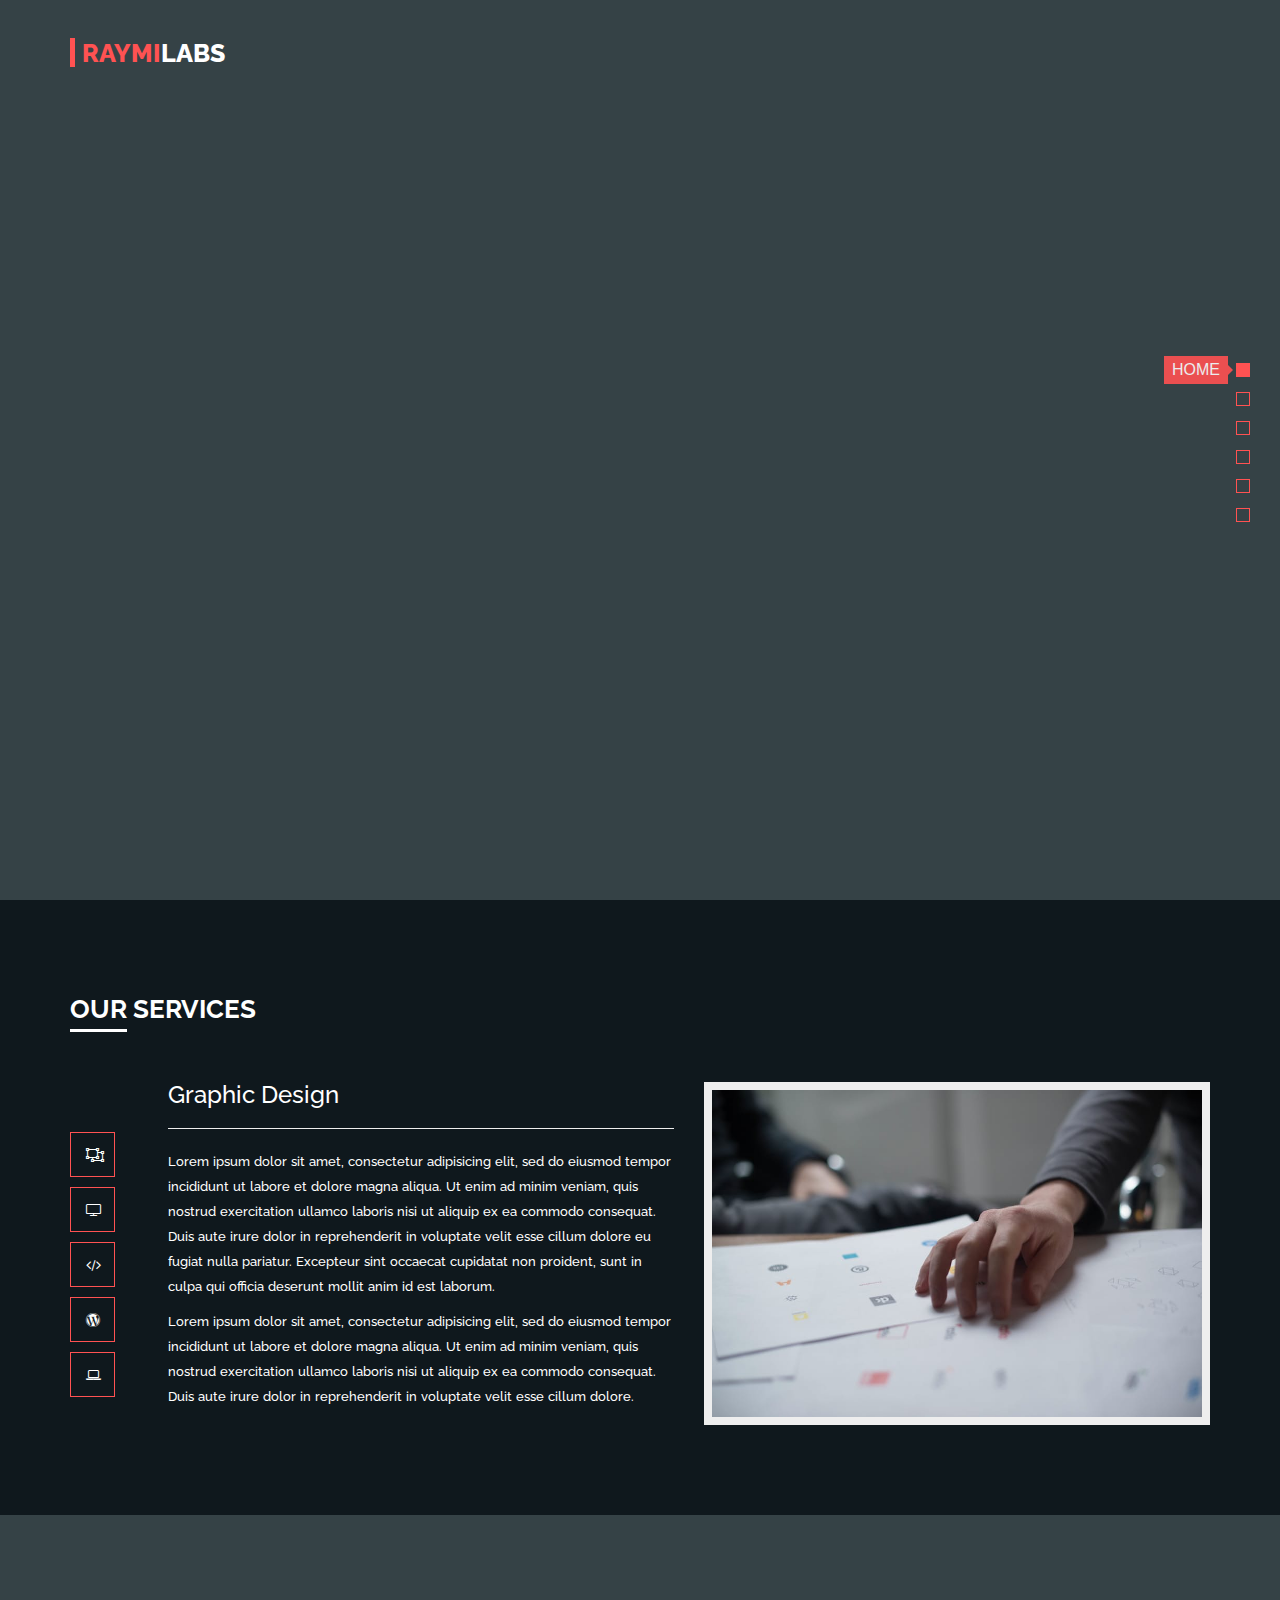
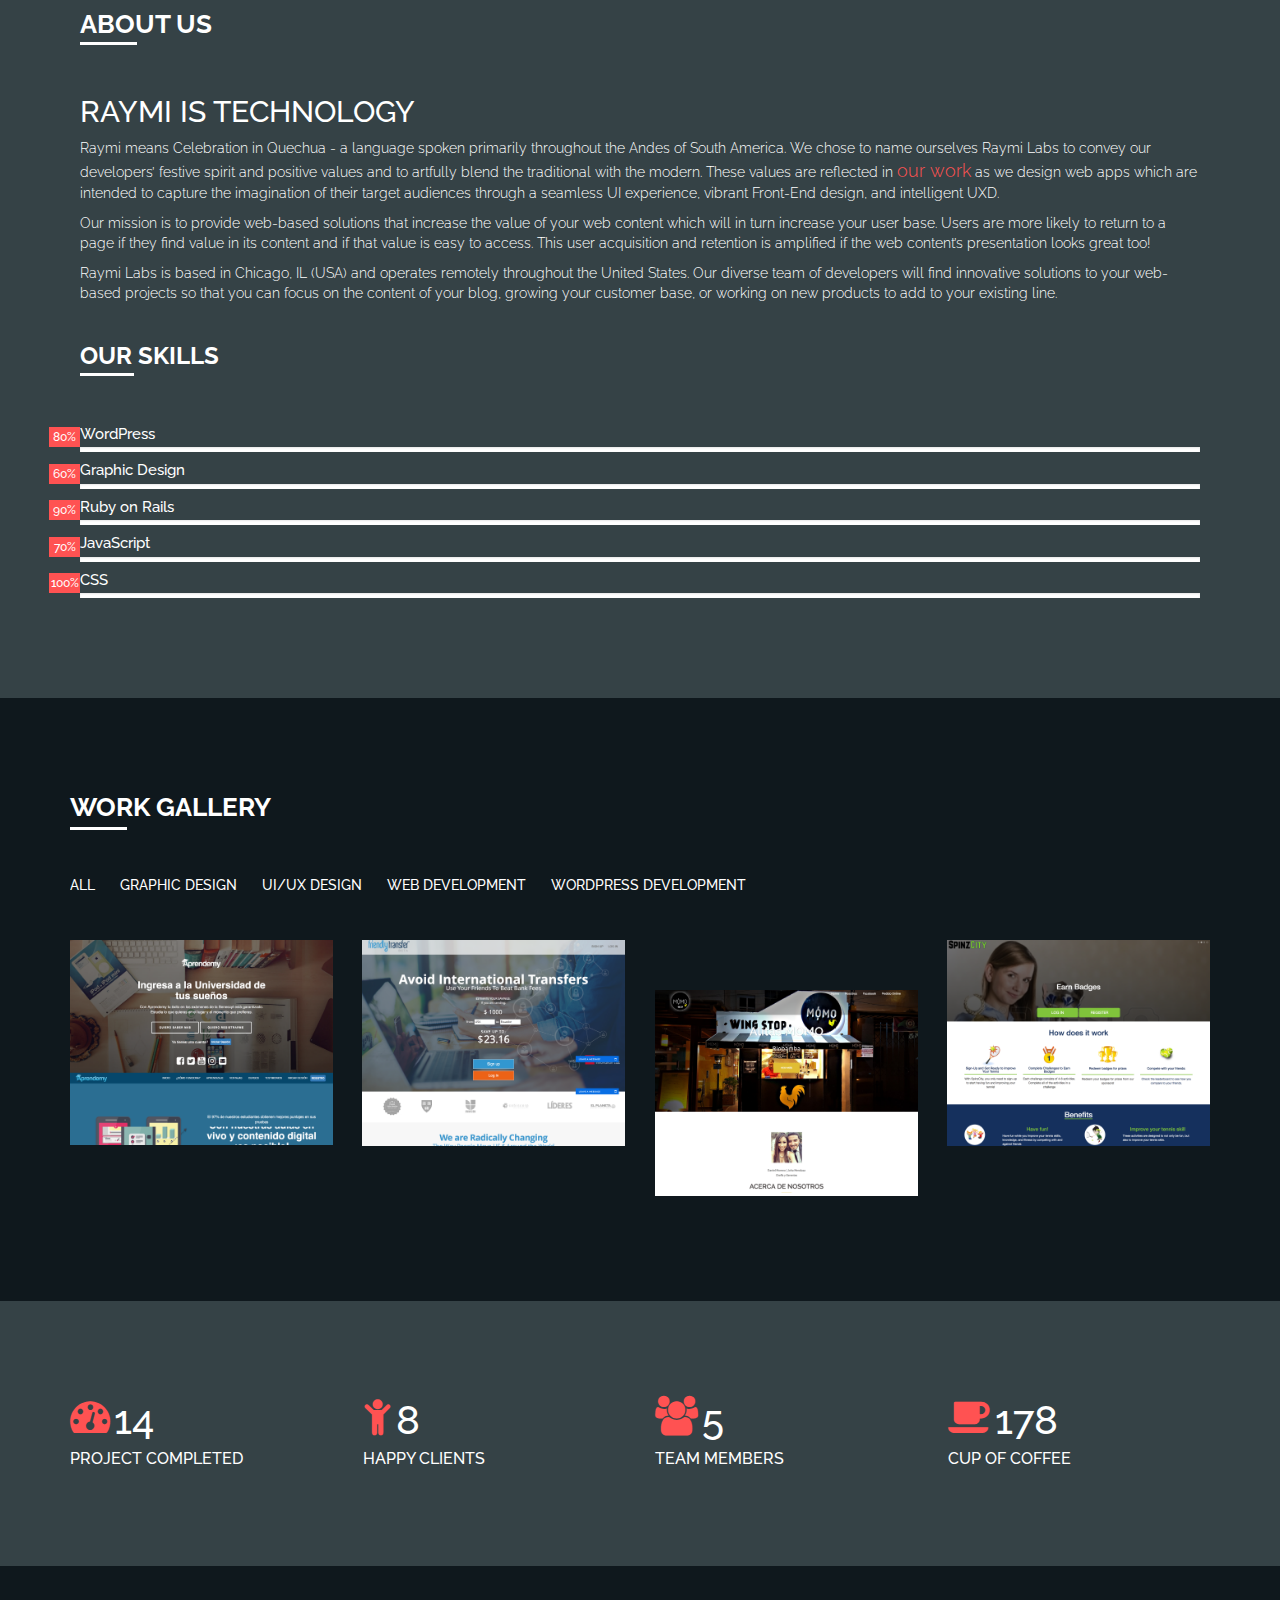
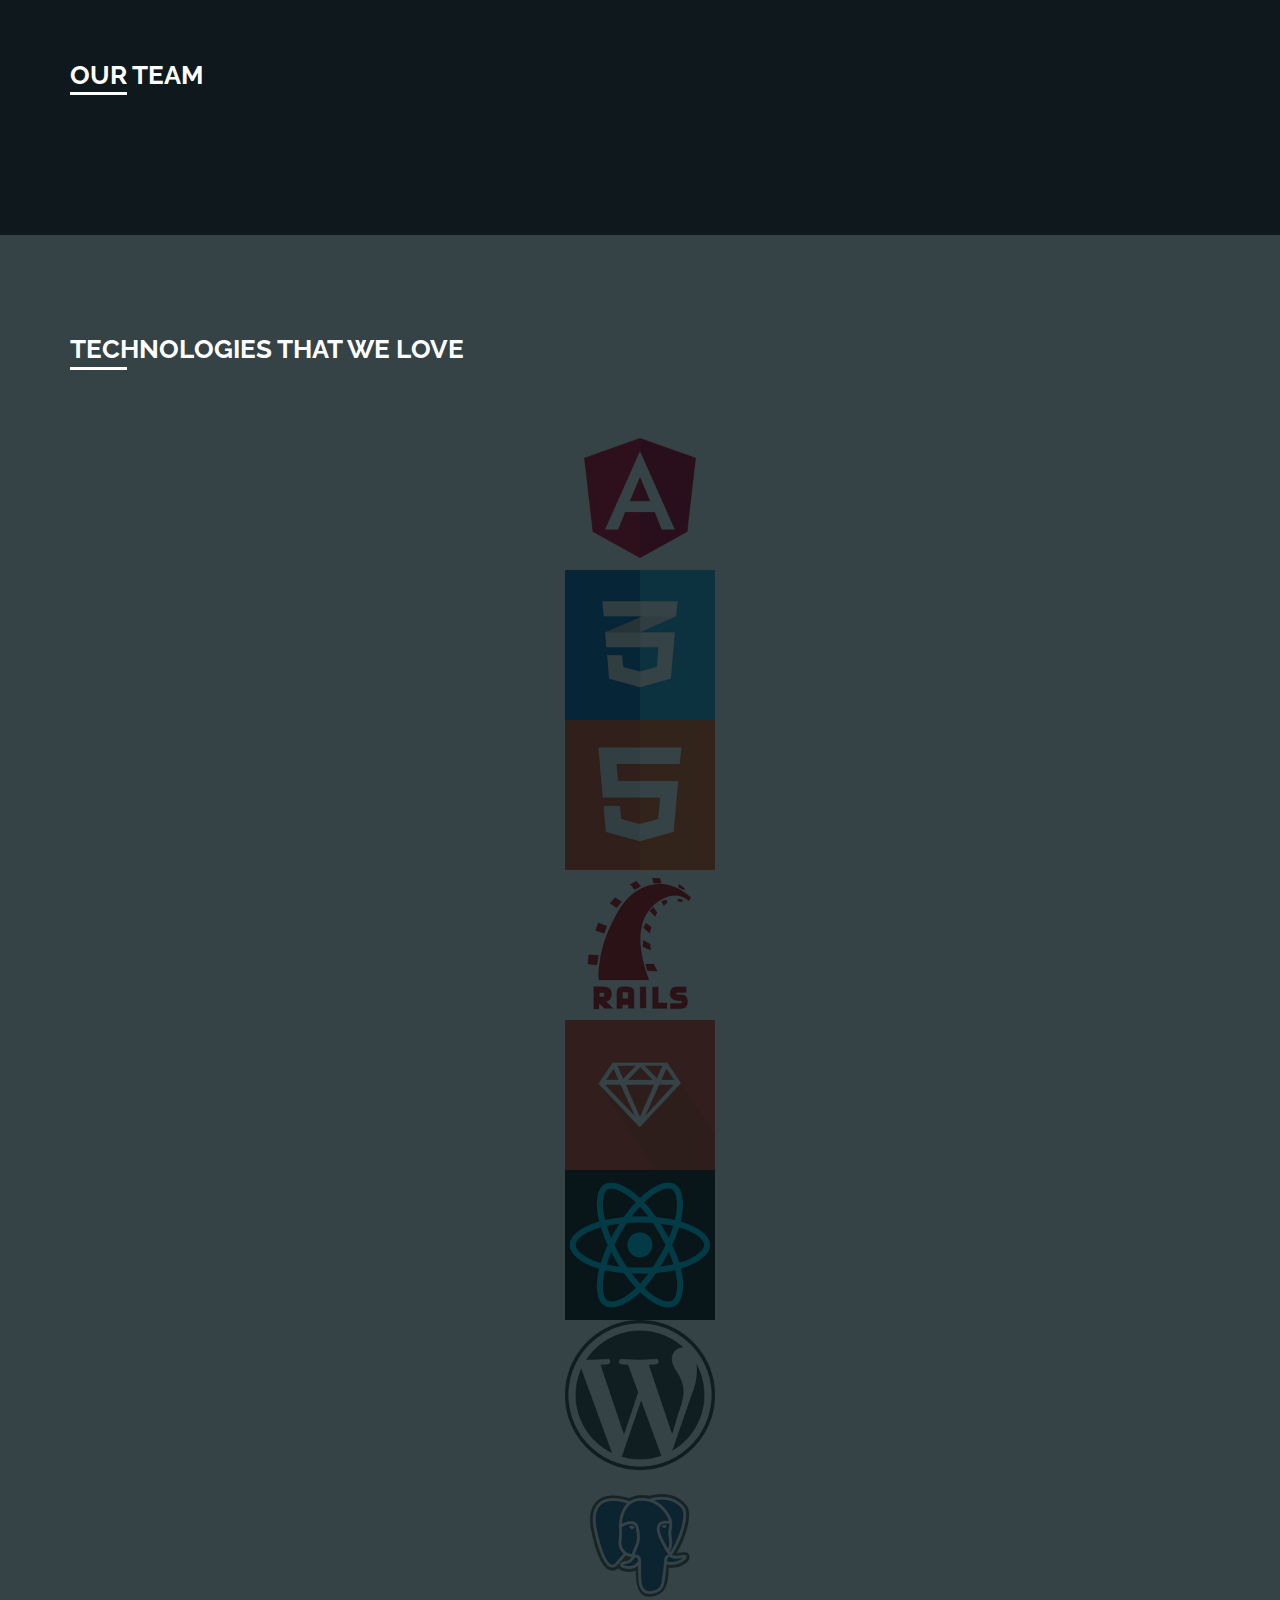
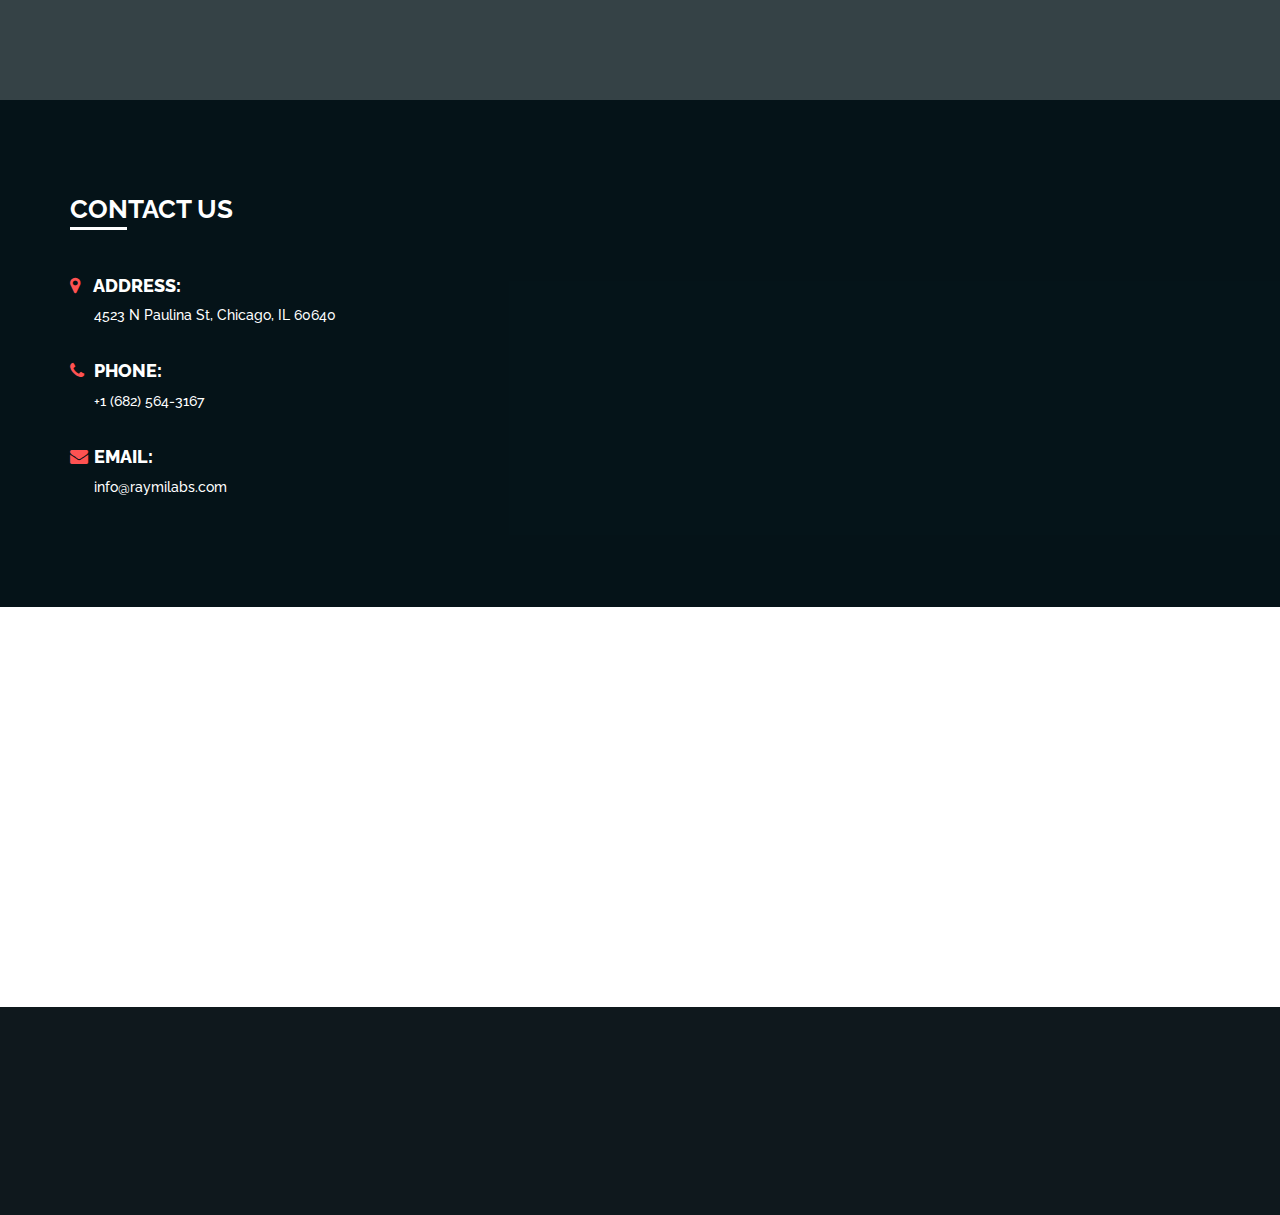
==== index.html @ 89f1c2ac "FC" ====
<!DOCTYPE html>
<!--[if lt IE 7 ]> <html class="ie ie6"> <![endif]-->
<!--[if IE 7 ]>    <html class="ie ie7"> <![endif]-->
<!--[if IE 8 ]>    <html class="ie ie8"> <![endif]-->
<!--[if IE 9 ]>    <html class="ie ie9"> <![endif]-->
<!--[if !(IE)]><!--><html lang=""><!--<![endif]-->
<head>
    <meta charset="utf-8">
    <meta http-equiv="X-UA-Compatible" content="IE=edge">
    <meta name="viewport" content="width=device-width, initial-scale=1">
    
    <meta name="description" content="">
    <meta name="author" content="">

    <title>RaymiLabs | An agile software development company focused on innovative projects</title>

    <!-- ====Favicons==== -->
    <link rel="shortcut icon" href="img/favicon.png" type="image/x-icon">
    <link rel="icon" href="img/favicon.png" type="image/x-icon">
    
    
    <!-- ====Google Font CSS==== -->
    <link href='https://fonts.googleapis.com/css?family=Raleway:700,300,500,800' rel='stylesheet' type='text/css'>

    <!-- ====Font Awesome CSS==== -->
    <link href="css/font-awesome.min.css" rel="stylesheet">
    
    <!-- ====Bootstrap Core CSS==== -->
    <link href="css/bootstrap.min.css" rel="stylesheet">
    
    <!-- ====PrettyPhoto Core CSS==== -->
    <link href="css/prettyphoto.css" rel="stylesheet">
    
    <!-- ====Animate CSS==== -->
    <link href="css/animate.css" rel="stylesheet">
    
    <!-- ====Carousel CSS==== -->
    <link href="plugins/owl-carousel/owl.carousel.css" rel="stylesheet">
    
    <!-- ====ComeLooks Core CSS==== -->
    <link href="css/style.css" rel="stylesheet">

    <!-- HTML5 Shim and Respond.js IE8 support of HTML5 elements and media queries -->
    <!--[if lt IE 9]>
        <script src="https://oss.maxcdn.com/libs/html5shiv/3.7.0/html5shiv.js"></script>
        <script src="https://oss.maxcdn.com/libs/respond.js/1.4.2/respond.min.js"></script>
    <![endif]-->
</head>
<body data-spy="scroll" data-target="#navigation" data-offset="100">

    <div class="preloader-holder">
        <div class="preloader loading">
            <span class="slice"></span>
            <span class="slice"></span>
            <span class="slice"></span>
            <span class="slice"></span>
            <span class="slice"></span>
            <span class="slice"></span>
        </div>
    </div>
    
    <div class="wrapper">
        <!-- Navigation Area Start -->
        <div id="navigation" class="hidden-xs hidden-sm">
            <ul class="nav">
                <li data-toggle="tooltip" data-placement="left" title="home"><a href="#home"></a></li>
                <li data-toggle="tooltip" data-placement="left" title="services"><a href="#services"></a></li>
                <li data-toggle="tooltip" data-placement="left" title="about"><a href="#about"></a></li>
                <li data-toggle="tooltip" data-placement="left" title="gallery"><a href="#gallery"></a></li>
                <li data-toggle="tooltip" data-placement="left" title="team"><a href="#team"></a></li>
                <li data-toggle="tooltip" data-placement="left" title="contact"><a href="#contact"></a></li>
            </ul>
        </div>
        <!-- Navigation Area End -->
        <!-- Off-Canvas Menu Area Start -->
        <div id="off-canvas-menu">
            <div class="close-btn">
                <button><i class="fa fa-close"></i></button>
            </div>
            <div class="off-canvas-menu-logo">
                <a href="index.html">
                    <img src="img/logo.png" alt="" class="img-responsive" />
                </a>
            </div>

            <!-- Esta es la Barra de navegacion de el lado izquierdo -->
            <ul class="nav nav-pills nav-stacked">
                <li><a href="#" class="dropdown-toggle" data-toggle="dropdown">Home<i class="fa fa-plus"></i></a>
                    <ul class="dropdown-menu">
                        <li><a href="../default-version/index.html">Home Version 1</a></li>
                        <li><a href="../parallax-version/index.html">Home Parallax</a></li>
                        <li><a href="../dark-version/index.html">Home Dark</a></li>
                        <li><a href="../default-color-version-2/index.html">Home Color 2</a></li>
                    </ul>
                </li>
                <li><a href="#" class="dropdown-toggle" data-toggle="dropdown">Pages <i class="fa fa-plus"></i></a>
                    <ul class="dropdown-menu">
                        <li><a href="about.html">About Page</a></li>
                        <li><a href="services.html">Services Page</a></li>
                        <li><a href="gallery.html">Gallery Page</a></li>
                        <li><a href="team.html">Team Page</a></li>
                        <li><a href="pricing.html">Pricing Page</a></li>
                    </ul>
                </li>
                <li><a href="#" class="dropdown-toggle" data-toggle="dropdown">Blog <i class="fa fa-plus"></i></a>
                    <ul class="dropdown-menu">
                        <li><a href="blog.html">Blog Page</a></li>
                        <li><a href="blog_details_left.html">Blog Details Left</a></li>
                        <li><a href="blog_details.html">Blog Details Right</a></li>
                    </ul>
                </li>
                <li><a href="#" class="dropdown-toggle" data-toggle="dropdown">Special Pages <i class="fa fa-plus"></i></a>
                    <ul class="dropdown-menu">
                        <li><a href="coming_soon.html">Coming Soon Page</a></li>
                        <li><a href="404.html">404 Page</a></li>
                    </ul>
                </li>
                <li><a href="contact.html">Contact Page</a></li>
            </ul>

            <!-- Social Links Start -->
            <div class="off-canvas-social-links text-center">
                <ul>
                    <li><a href="#"><i class="fa fa-facebook"></i></a></li>
                    <li><a href="#"><i class="fa fa-twitter"></i></a></li>
                    <li><a href="#"><i class="fa fa-linkedin"></i></a></li>
                    <li><a href="#"><i class="fa fa-behance"></i></a></li>
                    <li><a href="#"><i class="fa fa-google-plus"></i></a></li>
                </ul>
            </div>
            <!-- Social Links End -->
        </div>
        <!-- Off-Canvas Menu Area End -->
        <!-- Back To Top Button Start -->
        <div class="back-to-top hidden-xs hidden-sm">
            <a href="#home"><i class="fa fa-angle-up"></i></a>
        </div>
        <!-- Back To Top Button End -->
        <!-- Main Content Area Start -->
        <div id="content">
            <!-- Home Area Start -->
            <div id="home" data-parallax="scroll" data-image-src="img/home1.jpg">
                <div class="overlay"></div>
                <div class="logo-holder">
                    <div class="container">
                        <div class="row">
                            <div class="col-md-12">
                                <!-- Menu Button Start -->
                               <!--  <div class="menu-toggle-btn">
                                    <button data-toggle="tooltip" data-placement="bottom" title="menu"><i class="fa fa-bars"></i></button>
                                </div> -->
                                <!-- Menu Button End -->
                                <!-- Logo Start -->
                                <div class="text-left logo">
                                    <a href="index.html">
                                        <h1><span>Raymi</span>Labs</h1>
                                    </a>
                                </div>
                                <!-- Logo End -->
                            </div>
                        </div>
                    </div>
                </div>
                <div class="home-slider owl-carousel">
                    <div class="item">
                        <div class="container">
                            <div class="row">
                                <!-- Home Content Start -->
                                <div class="col-md-6 home-content">
                                    <div class="va">
                                        <h3 class="animate-down">We Are</h3>
                                        <h2 class="animate-down">RaymiLabs</h2>
                                        <p class="animate-up">An agile software development company focused on innovative projects</p>
                                        <a href="#services" class="btn btn-primary btn-lg buy-now-btn animate-up">Learn More</a>
                                    </div>
                                </div>
                                
                            </div>
                        </div>
                    </div>
                </div>
            </div>
            <!-- Home Area End -->


            <!-- Services Area Start -->
            <div id="services">
                <div class="container">
                    <div class="row">
                        <div class="col-md-12">
                            <!-- Services Title Start -->
                            <h2 class="services-title">Our Services</h2>
                            <!-- Services Title End -->
                        </div>
                    </div>
                    <div class="row">
                        <div class="col-md-1">
                            <ul role="tablist" class="services-nav">
                                <li data-toggle="tooltip" data-placement="right" title="Graphic Design" role="presentation" class="active"><a href="#graphicDesign" aria-controls="graphicDesign" role="tab" data-toggle="tab"><i class="fa fa-object-ungroup"></i></a></li>
                                <li data-toggle="tooltip" data-placement="right" title="Web Design" role="presentation"><a href="#webDesign" aria-controls="webDesign" role="tab" data-toggle="tab"><i class="fa fa-television"></i></a></li>
                                <li data-toggle="tooltip" data-placement="right" title="Web Development" role="presentation"><a href="#webDevelopment" aria-controls="webDevelopment" role="tab" data-toggle="tab"><i class="fa fa-code"></i></a></li>
                                <li data-toggle="tooltip" data-placement="right" title="WordPress Development" role="presentation"><a href="#wpDev" aria-controls="wpDev" role="tab" data-toggle="tab"><i class="fa fa-wordpress"></i></a></li>
                                <li data-toggle="tooltip" data-placement="right" title="Mobile Development" role="presentation"><a href="#appsDev" aria-controls="appsDev" role="tab" data-toggle="tab"><i class="fa fa-laptop"></i></a></li>
                            </ul>
                        </div>
                        <div class="col-md-11">
                            <div class="tab-content services-tab-content">
                                <div role="tabpanel" class="tab-pane active fade in" id="graphicDesign">
                                    <div class="row">
                                        <div class="col-md-6 service-description">
                                            <h3>Graphic Design</h3>
                                            <hr />
                                            <p>Lorem ipsum dolor sit amet, consectetur adipisicing elit, sed do eiusmod tempor incididunt ut labore et dolore magna aliqua. Ut enim ad minim veniam, quis nostrud exercitation ullamco laboris nisi ut aliquip ex ea commodo consequat. Duis aute irure dolor in reprehenderit in voluptate velit esse cillum dolore eu fugiat nulla pariatur. Excepteur sint occaecat cupidatat non proident, sunt in culpa qui officia deserunt mollit anim id est laborum.</p>
                                            <p>Lorem ipsum dolor sit amet, consectetur adipisicing elit, sed do eiusmod tempor incididunt ut labore et dolore magna aliqua. Ut enim ad minim veniam, quis nostrud exercitation ullamco laboris nisi ut aliquip ex ea commodo consequat. Duis aute irure dolor in reprehenderit in voluptate velit esse cillum dolore.</p>
                                        </div>
                                        <div class="col-md-6 services-image">
                                            <img src="img/index-photos/design.jpg" alt="" class="img-responsive" />
                                        </div>
                                    </div>
                                </div>
                                <div role="tabpanel" class="tab-pane fade in" id="webDesign">
                                    <div class="row">
                                        <div class="col-md-6 service-description">
                                            <h3>Web Design</h3>
                                            <hr />
                                            <p>At Raymi Labs we get to know your online content or product at a deeper level in order to provide a custom web design that is tailored to convey your content or product’s unique history and vision. Our team can bring to life your design ideas or we can create an entire layout and design from scratch.</p>
                                        </div>
                                        <div class="col-md-6 services-image">
                                            <img src="img/index-photos/webdesign.jpg" alt="" class="img-responsive" />
                                        </div>
                                    </div>
                                </div>
                                <div role="tabpanel" class="tab-pane fade in" id="webDevelopment">
                                    <div class="row">
                                        <div class="col-md-6 service-description">
                                            <h3>Web Development</h3>
                                            <hr />
                                            <p>Lorem ipsum dolor sit amet, consectetur adipisicing elit, sed do eiusmod tempor incididunt ut labore et dolore magna aliqua. Ut enim ad minim veniam, quis nostrud exercitation ullamco laboris nisi ut aliquip ex ea commodo consequat. Duis aute irure dolor in reprehenderit in voluptate velit esse cillum dolore eu fugiat nulla pariatur. Excepteur sint occaecat cupidatat non proident, sunt in culpa qui officia deserunt mollit anim id est laborum.</p>
                                            <p>Lorem ipsum dolor sit amet, consectetur adipisicing elit, sed do eiusmod tempor incididunt ut labore et dolore magna aliqua. Ut enim ad minim veniam, quis nostrud exercitation ullamco laboris nisi ut aliquip ex ea commodo consequat. Duis aute irure dolor in reprehenderit in voluptate velit esse cillum dolore.</p>
                                        </div>
                                        <div class="col-md-6 services-image">
                                            <img src="img/index-photos/webdevelopment.jpg" alt="" class="img-responsive" />
                                        </div>
                                    </div>
                                </div>
                                <div role="tabpanel" class="tab-pane fade in" id="wpDev">
                                    <div class="row">
                                        <div class="col-md-6 service-description">
                                            <h3>WordPress Development</h3>
                                            <hr />
                                            <p>Lorem ipsum dolor sit amet, consectetur adipisicing elit, sed do eiusmod tempor incididunt ut labore et dolore magna aliqua. Ut enim ad minim veniam, quis nostrud exercitation ullamco laboris nisi ut aliquip ex ea commodo consequat. Duis aute irure dolor in reprehenderit in voluptate velit esse cillum dolore eu fugiat nulla pariatur. Excepteur sint occaecat cupidatat non proident, sunt in culpa qui officia deserunt mollit anim id est laborum.</p>
                                            <p>Lorem ipsum dolor sit amet, consectetur adipisicing elit, sed do eiusmod tempor incididunt ut labore et dolore magna aliqua. Ut enim ad minim veniam, quis nostrud exercitation ullamco laboris nisi ut aliquip ex ea commodo consequat. Duis aute irure dolor in reprehenderit in voluptate velit esse cillum dolore.</p>

                                        </div>
                                        <div class="col-md-6 services-image">
                                            <img src="img/index-photos/wordpress.jpg" alt="" class="img-responsive" />
                                        </div>
                                    </div>
                                </div>
                                <div role="tabpanel" class="tab-pane fade in" id="appsDev">
                                    <div class="row">
                                        <div class="col-md-6 service-description">
                                            <h3>Mobile Development</h3>
                                            <hr />
                                            <p>Don’t get left behind in the Digital Age! Reach audiences across platforms and devices with a mobile-friendly design for your project. Raymi Labs can also help you develop Mobile Apps!</p>
                                        </div>
                                        <div class="col-md-6 services-image">
                                            <img src="img/index-photos/mobile.jpg" alt="" class="img-responsive" />
                                        </div>
                                    </div>
                                </div>
                            </div>
                        </div>
                    </div>
                </div>
            </div>
            <!-- Services Area End -->

            <!-- About Area Start -->
            <div id="about" data-parallax="scroll" data-image-src="img/index-photos/istechnology.jpg">
                <div class="container-fluid">
                    <div class="row">
                        
                        <!-- About Description Start -->
                        <div class="col-md-12 pull-right about-description">
                            <!-- About Title Start -->
                            <h2 class="about-title">About Us</h2>
                            <!-- About Title End -->
                            <h2>Raymi is Technology</h2>

                            <p>Raymi means Celebration in Quechua - a language spoken primarily throughout the Andes of South America. We chose to name ourselves Raymi Labs to convey our developers’ festive spirit and positive values and to artfully blend the traditional with the modern. These values are reflected in <a href="#gallery">our work</a> as we design web apps which are intended to capture the imagination of their target audiences through a seamless UI experience, vibrant Front-End design, and intelligent UXD.</p>


                            <p>Our mission is to provide web-based solutions that increase the value of your web content which will in turn increase your user base. Users are more likely to return to a page if they find value in its content and if that value is easy to access. This user acquisition and retention is amplified if the web content’s presentation looks great too!</p> 


                            <p>Raymi Labs is based in Chicago, IL (USA) and operates remotely throughout the United States. Our diverse team of developers will find innovative solutions to your web-based projects so that you can focus on the content of your blog, growing your customer base, or working on new products to add to your existing line.</p>   

                            
                            <!-- About Progress Bar Start -->
                            <div class="about-progress-bars">
                                <h2 class="skill-title">our skills</h2>
                                
                                <h3>WordPress</h3>
                                <div class="progress about-progress">
                                    <div class="progress-bar" role="progressbar" aria-valuenow="80" aria-valuemin="0" aria-valuemax="100"><span>80%</span></div>
                                </div>
                                
                                <h3>Graphic Design</h3>
                                <div class="progress about-progress">
                                    <div class="progress-bar" role="progressbar" aria-valuenow="60" aria-valuemin="0" aria-valuemax="100"><span>60%</span></div>
                                </div>

                                <h3>Ruby on Rails</h3>
                                <div class="progress about-progress">
                                    <div class="progress-bar" role="progressbar" aria-valuenow="90" aria-valuemin="0" aria-valuemax="100"><span>90%</span></div>
                                </div>
                                
                                <h3>JavaScript</h3>
                                <div class="progress about-progress">
                                    <div class="progress-bar" role="progressbar" aria-valuenow="70" aria-valuemin="0" aria-valuemax="100"><span>70%</span></div>
                                </div>
                                
                                <h3>CSS</h3>
                                <div class="progress about-progress">
                                    <div class="progress-bar" role="progressbar" aria-valuenow="100" aria-valuemin="0" aria-valuemax="100"><span>100%</span></div>
                                </div>
                            </div>
                            <!-- About Progress Bar End -->
                        </div>
                        <!-- About Description End -->
                    </div>
                </div>
            </div>
            <!-- About Area End -->
            
            <!-- Gallery Area Start -->
            <div id="gallery">
                <div class="container">
                    <div class="row">
                        <div class="col-md-12">
                            <!-- Gallery Title Start -->
                            <h2 class="gallery-title">work gallery</h2>
                            <!-- Gallery Title End -->
                            <!-- Gallery Filter Menu Start -->
                            <div class="gallery-filter-menu">
                                <ul>
                                    <li><a href="#" data-filter="*">all</a></li>
                                    <li><a href="#" data-filter="graphic-design">graphic design</a></li>
                                    <li><a href="#" data-filter="ui-ux-design">ui/ux design</a></li>
                                    <li><a href="#" data-filter="web-development">web development</a></li>
                                    <li><a href="#" data-filter="wordpress">wordpress development</a></li>
                                </ul>
                            </div>
                            <!-- Gallery Filter Menu End -->
                        </div>
                    </div>
                    <div class="row">
                        <div class="col-md-12">
                            <div class="row gallery-items">
                                <!-- Gallery Item Start -->
                                <div class="col-md-3 col-sm-6 gallery-item ui-ux-design  graphic-design web-development">
                                    <img src="img/work/aprendemy.png" alt="" data-at2x="img/work/aprendemy.png" />
                                    <div class="project-metadata">
                                        <h3>Aprendemy</h3>
                                        <a href="http://aprendemy.com" target="_blank"><i class="fa fa-link"></i></a>
                                    </div>
                                </div>
                                <!-- Gallery Item End -->
                                <!-- Gallery Item Start -->
                                <div class="col-md-3 col-sm-6 gallery-item graphic-design web-development">
                                    <img src="img/work/friendlytransfer.png" alt="" data-at2x="img/work/friendlytransfer.png" />
                                    <div class="project-metadata">
                                        <h3>Friendly Transfer</h3>
                                        <a href="http://friendlytransfer.com" target="_blank"><i class="fa fa-link"></i></a>
                                    </div>
                                </div>
                                <!-- Gallery Item End -->
                                <!-- Gallery Item Start -->
                                <div class="col-md-3 col-sm-6 gallery-item graphic-design wordpress">
                                    <img src="img/work/overracer.png" alt="" data-at2x="img/work/overracer.png" />
                                    <div class="project-metadata">
                                        <h3>OverRacer</h3>
                                        <a href="http://overancer.com/" target="_blank"><i class="fa fa-link"></i></a>
                                    </div>
                                </div>
                                <!-- Gallery Item End -->
                                <!-- Gallery Item Start -->
                                <div class="col-md-3 col-sm-6 gallery-item web-development">
                                    <img src="img/work/spinzcity.png" alt="" data-at2x="img/work/spinzcity.png" />
                                    <div class="project-metadata">
                                        <h3>SpinzCity</h3>
                                        <a href="http://www.spinzcity.com" target="_blank"><i class="fa fa-link"></i></a>
                                    </div>
                                </div>
                                <!-- Gallery Item End -->
                                <!-- Gallery Item Start -->
                                <div class="col-md-3 col-sm-6 gallery-item ui-ux-design">
                                    <img src="img/work/wingstop.png" alt="" data-at2x="img/work/wingstop.png" />
                                    <div class="project-metadata">
                                        <h3>Wing Stop</h3>
                                        <a href="http://momowingstop.com" target="_blank"><i class="fa fa-link"></i></a>
                                    </div>
                                </div>
                                <!-- Gallery Item End -->
                            </div>
                           
                        </div>
                    </div>
                </div>
            </div>
            <!-- Gallery Area End -->


            <!-- Counter Area Start -->
            <div id="counter" data-parallax="scroll" data-image-src="img/index-photos/studioß.jpg">
                <div class="container">
                    <div class="row">
                        <div class="col-md-3 col-sm-6">
                            <i class="fa fa-dashboard"></i>
                            <span class="counter-number">14</span>
                            <span class="counter-text">project completed</span>
                        </div>
                        <div class="col-md-3 col-sm-6">
                            <i class="fa fa-child"></i>
                            <span class="counter-number">8</span>
                            <span class="counter-text">happy clients</span>
                        </div>
                        <div class="col-md-3 col-sm-6">
                            <i class="fa fa-users"></i>
                            <span class="counter-number">5</span>
                            <span class="counter-text">team members</span>
                        </div>
                        <div class="col-md-3 col-sm-6">
                            <i class="fa fa-coffee"></i>
                            <span class="counter-number">178</span>
                            <span class="counter-text">cup of coffee</span>
                        </div>
                    </div>
                </div>
            </div>
            <!-- Counter Area End -->


            <!-- Team Area Start -->
            <div id="team">
                <div class="container">
                    <div class="row">
                        <div class="col-md-12">
                            <!-- Team Title Start -->
                            <h2 class="team-title">Our team</h2>
                            <!-- Team Title End -->
                        </div>
                    </div>
                    <div class="row team-members owl-carousel">
                        <!-- Team Member Section Start -->
                        <div class="col-md-12 col-sm-12 col-xs-12 team-member item">
                            <a href="#" class="member-profile">
                                <div class="member-photo">
                                    <img src="img/team/irvin.jpg" alt="" class="img-responsive" />
                                </div>
                                <h2 class="team-member-title">Irvin Loza <span>CEO</span></h2>
                            </a>
                            <div class="team-member-social-links">
                                <ul>
                                    <li><a href="https://www.linkedin.com/in/irvinloza/" target="_blank"><i class="fa fa-linkedin"></i></a></li>
                                </ul>
                            </div>
                        </div>
                        <!-- Team Member Section End -->
                        <!-- Team Member Section Start -->
                          <div class="col-md-12 col-sm-12 col-xs-12 team-member item">
                            <a href="#" class="member-profile">
                                <div class="member-photo">
                                    <img src="img/team/henry.jpg" alt="" class="img-responsive" />
                                </div>
                                <h2 class="team-member-title">Henry Remache<span>CTO</span></h2>
                            </a>
                            <div class="team-member-social-links">
                                <ul>
                                    <li><a href="https://www.linkedin.com/in/henryremache/>" target="_blank"><i class="fa fa-linkedin"></i></a></li>
                                </ul>
                            </div>
                        </div>

                   
                        <!-- Team Member Section End -->
                        <!-- Team Member Section Start -->
                        <div class="col-md-12 col-sm-12 col-xs-12 team-member item">
                            <a href="#" class="member-profile">
                                <div class="member-photo">
                                    <img src="img/team/johnmer.jpg" alt="" class="img-responsive" />
                                </div>
                                <h2 class="team-member-title">Johnmer Bencomo<span>Web Developer</span></h2>
                            </a>
                            <div class="team-member-social-links">
                                <ul>
                                    
                                </ul>
                            </div>
                        </div>
                        <!-- Team Member Section End -->
                        <!-- Team Member Section Start -->
                        <div class="col-md-12 col-sm-12 col-xs-12 team-member item">
                            <a href="#" class="member-profile">
                                <div class="member-photo">
                                    <img src="img/team/juan.jpg" alt="" class="img-responsive" />
                                </div>
                                <h2 class="team-member-title">Juan Cedillo<span>Web Developer</span></h2>
                            </a>
                            <div class="team-member-social-links">
                                <ul>
                              
                                </ul>
                            </div>
                        </div>
                        <!-- Team Member Section End -->
                        <div class="col-md-12 col-sm-12 col-xs-12 team-member item">
                            <a href="#" class="member-profile">
                                <div class="member-photo">
                                    <img src="img/team/daniel.jpg" alt="" class="img-responsive" />
                                </div>
                                <h2 class="team-member-title">Daniel Olmedo<span>Web Developer</span></h2>
                            </a>
                            <div class="team-member-social-links">

                            </div>
                        </div>
                        <!-- Team Member Section End -->
                        
                    </div>
                </div>
            </div>
            <!-- Team Area End -->


            <!-- Brands Area Start -->
            <div id="brands" data-parallax="scroll" data-image-src="img/index-photos/tecnologieslove.jpg">


                <div class="container text-center">
                    <h2 class="team-title text-left">Technologies that we love</h2>
                    <div class="brand-items text-center">
                        <div class="brand-item brand-item-fix"><img src="img/index-photos/angular.png" alt=""></div>
                        <div class="brand-item brand-item-fix"><img src="img/index-photos/css.png" alt=""></div>
                        <div class="brand-item brand-item-fix"><img src="img/index-photos/html.png" alt=""></div>
                        <div class="brand-item brand-item-fix"><img src="img/index-photos/rails.png" alt=""></div>
                        <div class="brand-item brand-item-fix"><img src="img/index-photos/ruby.png" alt=""></div>
                        <div class="brand-item brand-item-fix"><img src="img/index-photos/react.png" alt=""></div>
                        <div class="brand-item brand-item-fix"><img src="img/index-photos/wp.png" alt=""></div>
                        <div class="brand-item brand-item-fix"><img src="img/index-photos/postgress.png" alt=""></div>
                        
                    </div>
                </div>
            </div>
            <!-- Brands Area End -->

            <!-- Contact Area Start -->
            <div id="contact" style="padding: 75px 0 90px; background-color: #0F181D;">
                <div class="container">
                    <div class="row">
                        <div class="col-md-12">
                            <!-- Contact Title Start -->
                            <h2 class="contact-title">contact us</h2>
                            <!-- Contact Title End -->
                        </div>
                    </div>
                    <div class="row">
                        <!-- Contact Address Start -->
                        <div class="col-md-4 contact-address">
                            <div class="row">
                                <div class="col-md-12">
                                    <h2><i class="fa fa-map-marker"></i> address:</h2>
                                    <address>
                                        4523 N Paulina St, Chicago, IL 60640
                                    </address>
                                </div>
                            </div>
                            <div class="row">
                                <div class="col-md-12">
                                    <h2><i class="fa fa-phone"></i> phone:</h2>
                                    <address>
                                        +1 (682) 564-3167<br />
                                    </address>
                                </div>
                            </div>
                            <div class="row">
                                <div class="col-md-12">
                                    <h2><i class="fa fa-envelope"></i> email:</h2>
                                    <address>
                                        info@raymilabs.com
                                    </address>
                                </div>
                            </div>
                        </div>
                     
                       
                    </div>
                </div>
            </div>
            <!-- Contact Area End -->
            <!-- Map Area Start -->
            <div id="map"></div>
            <!-- Map Area End -->
          
            <!-- Footer Widgets End -->
            <!-- Copyright Area Start -->
            <div id="copyright">
                <div class="container text-center">
                    <div class="row">
                        <div class="col-md-12">
                            <!-- Social Links Start -->
                            <div class="social-links">
                                <ul>
                                    <li class="wow fadeInUp" data-wow-delay=".3s"><a href="#"><i class="fa fa-facebook"></i></a></li>
                                    <li class="wow fadeInUp" data-wow-delay=".2s"><a href="#"><i class="fa fa-twitter"></i></a></li>
                                    <li class="wow fadeInUp" data-wow-delay=".1s"><a href="#"><i class="fa fa-linkedin"></i></a></li>
                                </ul>
                            </div>
                            <!-- Social Links End -->
                        </div>
                        <div class="col-md-12">
                            <!-- Copyright Start -->
                            <p class="wow fadeInDown" data-wow-delay=".3s">Copyright © <a href="#" class="copyright-link">RaymiLabs 2017</a></p>
                            <!-- Copyright End -->
                        </div>
                    </div>
                </div>
            </div>
            <!-- Copyright Area End -->
        </div>
        <!-- Main Content Area End -->
    </div>

    <!-- ====jQuery Core JavaScript==== -->
    <script src="js/jquery-2.2.0.min.js"></script>

    <!-- ====Bootstrap Core JavaScript==== -->
    <script src="js/bootstrap.min.js"></script>

    <!-- ====IsoTope JavaScript==== -->
    <script src="js/isotope-docs.min.js"></script>
    
    <!-- ====jQuery Countdown JavaScript==== -->
    <script src="js/jquery.countdown.min.js"></script>
    
    <!-- ====jQuery Animate Scroll JavaScript==== -->
    <script src="js/animatescroll.min.js"></script>
    
    <!-- ====Google MAPS API JavaScript==== -->
    <script src="https://maps.googleapis.com/maps/api/js"></script>

    <!-- ====jQuery PrettyPhoto JavaScript==== -->
    <script src="js/jquery.prettyPhoto.js"></script>

    <!-- ====wowJS JavaScript==== -->
    <script src="js/wow.min.js"></script>
    
    <!-- ====jQuery Parallax JavaScript==== -->
    <script src="js/parallax.min.js"></script>

    <!-- ====jQuery Validation JavaScript==== -->
    <script src="js/jquery.validate.min.js"></script>
    
    <!-- ====jQuery Waypoints JavaScript==== -->
    <script src="js/jquery.waypoints.min.js"></script>
    
    <!-- ====jQuery CounterUP JavaScript==== -->
    <script src="js/jquery.counterup.min.js"></script>
    
    <!-- ====Owl Carousel JavaScript==== -->
    <script src="plugins/owl-carousel/owl.carousel.min.js"></script>
    
    <!-- ====Twitter Widget JavaScript==== -->
    <script src="https://platform.twitter.com/widgets.js"></script>
    
    <!-- ====Tubuler JavaScript==== -->
    <script src="js/jquery.tubular.1.0.js"></script>
    
    <!-- ====RetinaJS JavaScript==== -->
    <script src="js/retina.min.js"></script>

    <!-- ====ComeLooks Core JavaScript==== -->
    <script src="js/script.js"></script>
</body>
</html>
---- css/prettyphoto.css ----
div.pp_default .pp_top,div.pp_default .pp_top .pp_middle,div.pp_default .pp_top .pp_left,div.pp_default .pp_top .pp_right,div.pp_default .pp_bottom,div.pp_default .pp_bottom .pp_left,div.pp_default .pp_bottom .pp_middle,div.pp_default .pp_bottom .pp_right{height:13px}
div.pp_default .pp_top .pp_left{background:url(../img/prettyphoto/default/sprite.png) -78px -93px no-repeat}
div.pp_default .pp_top .pp_middle{background:url(../img/prettyphoto/default/sprite_x.png) top left repeat-x}
div.pp_default .pp_top .pp_right{background:url(../img/prettyphoto/default/sprite.png) -112px -93px no-repeat}
div.pp_default .pp_content .ppt{color:#f8f8f8}
div.pp_default .pp_content_container .pp_left{background:url(../img/prettyphoto/default/sprite_y.png) -7px 0 repeat-y;padding-left:13px}
div.pp_default .pp_content_container .pp_right{background:url(../img/prettyphoto/default/sprite_y.png) top right repeat-y;padding-right:13px}
div.pp_default .pp_next:hover{background:url(../img/prettyphoto/default/sprite_next.png) center right no-repeat;cursor:pointer}
div.pp_default .pp_previous:hover{background:url(../img/prettyphoto/default/sprite_prev.png) center left no-repeat;cursor:pointer}
div.pp_default .pp_expand{background:url(../img/prettyphoto/default/sprite.png) 0 -29px no-repeat;cursor:pointer;width:28px;height:28px}
div.pp_default .pp_expand:hover{background:url(../img/prettyphoto/default/sprite.png) 0 -56px no-repeat;cursor:pointer}
div.pp_default .pp_contract{background:url(../img/prettyphoto/default/sprite.png) 0 -84px no-repeat;cursor:pointer;width:28px;height:28px}
div.pp_default .pp_contract:hover{background:url(../img/prettyphoto/default/sprite.png) 0 -113px no-repeat;cursor:pointer}
div.pp_default .pp_close{width:30px;height:30px;background:url(../img/prettyphoto/default/sprite.png) 2px 1px no-repeat;cursor:pointer}
div.pp_default .pp_gallery ul li a{background:url(../img/prettyphoto/default/default_thumb.png) center center #f8f8f8;border:1px solid #aaa}
div.pp_default .pp_social{margin-top:7px}
div.pp_default .pp_gallery a.pp_arrow_previous,div.pp_default .pp_gallery a.pp_arrow_next{position:static;left:auto}
div.pp_default .pp_nav .pp_play,div.pp_default .pp_nav .pp_pause{background:url(../img/prettyphoto/default/sprite.png) -51px 1px no-repeat;height:30px;width:30px}
div.pp_default .pp_nav .pp_pause{background-position:-51px -29px}
div.pp_default a.pp_arrow_previous,div.pp_default a.pp_arrow_next{background:url(../img/prettyphoto/default/sprite.png) -31px -3px no-repeat;height:20px;width:20px;margin:4px 0 0}
div.pp_default a.pp_arrow_next{left:52px;background-position:-82px -3px}
div.pp_default .pp_content_container .pp_details{margin-top:5px}
div.pp_default .pp_nav{clear:none;height:30px;width:110px;position:relative}
div.pp_default .pp_nav .currentTextHolder{font-family:Georgia;font-style:italic;color:#999;font-size:11px;left:75px;line-height:25px;position:absolute;top:2px;margin:0;padding:0 0 0 10px}
div.pp_default .pp_close:hover,div.pp_default .pp_nav .pp_play:hover,div.pp_default .pp_nav .pp_pause:hover,div.pp_default .pp_arrow_next:hover,div.pp_default .pp_arrow_previous:hover{opacity:0.7}
div.pp_default .pp_description{font-size:11px;font-weight:700;line-height:14px;margin:5px 50px 5px 0}
div.pp_default .pp_bottom .pp_left{background:url(../img/prettyphoto/default/sprite.png) -78px -127px no-repeat}
div.pp_default .pp_bottom .pp_middle{background:url(../img/prettyphoto/default/sprite_x.png) bottom left repeat-x}
div.pp_default .pp_bottom .pp_right{background:url(../img/prettyphoto/default/sprite.png) -112px -127px no-repeat}
div.pp_default .pp_loaderIcon{background:url(../img/prettyphoto/default/loader.gif) center center no-repeat}
div.light_rounded .pp_top .pp_left{background:url(../img/prettyphoto/light_rounded/sprite.png) -88px -53px no-repeat}
div.light_rounded .pp_top .pp_right{background:url(../img/prettyphoto/light_rounded/sprite.png) -110px -53px no-repeat}
div.light_rounded .pp_next:hover{background:url(../img/prettyphoto/light_rounded/btnNext.png) center right no-repeat;cursor:pointer}
div.light_rounded .pp_previous:hover{background:url(../img/prettyphoto/light_rounded/btnPrevious.png) center left no-repeat;cursor:pointer}
div.light_rounded .pp_expand{background:url(../img/prettyphoto/light_rounded/sprite.png) -31px -26px no-repeat;cursor:pointer}
div.light_rounded .pp_expand:hover{background:url(../img/prettyphoto/light_rounded/sprite.png) -31px -47px no-repeat;cursor:pointer}
div.light_rounded .pp_contract{background:url(../img/prettyphoto/light_rounded/sprite.png) 0 -26px no-repeat;cursor:pointer}
div.light_rounded .pp_contract:hover{background:url(../img/prettyphoto/light_rounded/sprite.png) 0 -47px no-repeat;cursor:pointer}
div.light_rounded .pp_close{width:75px;height:22px;background:url(../img/prettyphoto/light_rounded/sprite.png) -1px -1px no-repeat;cursor:pointer}
div.light_rounded .pp_nav .pp_play{background:url(../img/prettyphoto/light_rounded/sprite.png) -1px -100px no-repeat;height:15px;width:14px}
div.light_rounded .pp_nav .pp_pause{background:url(../img/prettyphoto/light_rounded/sprite.png) -24px -100px no-repeat;height:15px;width:14px}
div.light_rounded .pp_arrow_previous{background:url(../img/prettyphoto/light_rounded/sprite.png) 0 -71px no-repeat}
div.light_rounded .pp_arrow_next{background:url(../img/prettyphoto/light_rounded/sprite.png) -22px -71px no-repeat}
div.light_rounded .pp_bottom .pp_left{background:url(../img/prettyphoto/light_rounded/sprite.png) -88px -80px no-repeat}
div.light_rounded .pp_bottom .pp_right{background:url(../img/prettyphoto/light_rounded/sprite.png) -110px -80px no-repeat}
div.dark_rounded .pp_top .pp_left{background:url(../img/prettyphoto/dark_rounded/sprite.png) -88px -53px no-repeat}
div.dark_rounded .pp_top .pp_right{background:url(../img/prettyphoto/dark_rounded/sprite.png) -110px -53px no-repeat}
div.dark_rounded .pp_content_container .pp_left{background:url(../img/prettyphoto/dark_rounded/contentPattern.png) top left repeat-y}
div.dark_rounded .pp_content_container .pp_right{background:url(../img/prettyphoto/dark_rounded/contentPattern.png) top right repeat-y}
div.dark_rounded .pp_next:hover{background:url(../img/prettyphoto/dark_rounded/btnNext.png) center right no-repeat;cursor:pointer}
div.dark_rounded .pp_previous:hover{background:url(../img/prettyphoto/dark_rounded/btnPrevious.png) center left no-repeat;cursor:pointer}
div.dark_rounded .pp_expand{background:url(../img/prettyphoto/dark_rounded/sprite.png) -31px -26px no-repeat;cursor:pointer}
div.dark_rounded .pp_expand:hover{background:url(../img/prettyphoto/dark_rounded/sprite.png) -31px -47px no-repeat;cursor:pointer}
div.dark_rounded .pp_contract{background:url(../img/prettyphoto/dark_rounded/sprite.png) 0 -26px no-repeat;cursor:pointer}
div.dark_rounded .pp_contract:hover{background:url(../img/prettyphoto/dark_rounded/sprite.png) 0 -47px no-repeat;cursor:pointer}
div.dark_rounded .pp_close{width:75px;height:22px;background:url(../img/prettyphoto/dark_rounded/sprite.png) -1px -1px no-repeat;cursor:pointer}
div.dark_rounded .pp_description{margin-right:85px;color:#fff}
div.dark_rounded .pp_nav .pp_play{background:url(../img/prettyphoto/dark_rounded/sprite.png) -1px -100px no-repeat;height:15px;width:14px}
div.dark_rounded .pp_nav .pp_pause{background:url(../img/prettyphoto/dark_rounded/sprite.png) -24px -100px no-repeat;height:15px;width:14px}
div.dark_rounded .pp_arrow_previous{background:url(../img/prettyphoto/dark_rounded/sprite.png) 0 -71px no-repeat}
div.dark_rounded .pp_arrow_next{background:url(../img/prettyphoto/dark_rounded/sprite.png) -22px -71px no-repeat}
div.dark_rounded .pp_bottom .pp_left{background:url(../img/prettyphoto/dark_rounded/sprite.png) -88px -80px no-repeat}
div.dark_rounded .pp_bottom .pp_right{background:url(../img/prettyphoto/dark_rounded/sprite.png) -110px -80px no-repeat}
div.dark_rounded .pp_loaderIcon{background:url(../img/prettyphoto/dark_rounded/loader.gif) center center no-repeat}
div.dark_square .pp_left,div.dark_square .pp_middle,div.dark_square .pp_right,div.dark_square .pp_content{background:#000}
div.dark_square .pp_description{color:#fff;margin:0 85px 0 0}
div.dark_square .pp_loaderIcon{background:url(../img/prettyphoto/dark_square/loader.gif) center center no-repeat}
div.dark_square .pp_expand{background:url(../img/prettyphoto/dark_square/sprite.png) -31px -26px no-repeat;cursor:pointer}
div.dark_square .pp_expand:hover{background:url(../img/prettyphoto/dark_square/sprite.png) -31px -47px no-repeat;cursor:pointer}
div.dark_square .pp_contract{background:url(../img/prettyphoto/dark_square/sprite.png) 0 -26px no-repeat;cursor:pointer}
div.dark_square .pp_contract:hover{background:url(../img/prettyphoto/dark_square/sprite.png) 0 -47px no-repeat;cursor:pointer}
div.dark_square .pp_close{width:75px;height:22px;background:url(../img/prettyphoto/dark_square/sprite.png) -1px -1px no-repeat;cursor:pointer}
div.dark_square .pp_nav{clear:none}
div.dark_square .pp_nav .pp_play{background:url(../img/prettyphoto/dark_square/sprite.png) -1px -100px no-repeat;height:15px;width:14px}
div.dark_square .pp_nav .pp_pause{background:url(../img/prettyphoto/dark_square/sprite.png) -24px -100px no-repeat;height:15px;width:14px}
div.dark_square .pp_arrow_previous{background:url(../img/prettyphoto/dark_square/sprite.png) 0 -71px no-repeat}
div.dark_square .pp_arrow_next{background:url(../img/prettyphoto/dark_square/sprite.png) -22px -71px no-repeat}
div.dark_square .pp_next:hover{background:url(../img/prettyphoto/dark_square/btnNext.png) center right no-repeat;cursor:pointer}
div.dark_square .pp_previous:hover{background:url(../img/prettyphoto/dark_square/btnPrevious.png) center left no-repeat;cursor:pointer}
div.light_square .pp_expand{background:url(../img/prettyphoto/light_square/sprite.png) -31px -26px no-repeat;cursor:pointer}
div.light_square .pp_expand:hover{background:url(../img/prettyphoto/light_square/sprite.png) -31px -47px no-repeat;cursor:pointer}
div.light_square .pp_contract{background:url(../img/prettyphoto/light_square/sprite.png) 0 -26px no-repeat;cursor:pointer}
div.light_square .pp_contract:hover{background:url(../img/prettyphoto/light_square/sprite.png) 0 -47px no-repeat;cursor:pointer}
div.light_square .pp_close{width:75px;height:22px;background:url(../img/prettyphoto/light_square/sprite.png) -1px -1px no-repeat;cursor:pointer}
div.light_square .pp_nav .pp_play{background:url(../img/prettyphoto/light_square/sprite.png) -1px -100px no-repeat;height:15px;width:14px}
div.light_square .pp_nav .pp_pause{background:url(../img/prettyphoto/light_square/sprite.png) -24px -100px no-repeat;height:15px;width:14px}
div.light_square .pp_arrow_previous{background:url(../img/prettyphoto/light_square/sprite.png) 0 -71px no-repeat}
div.light_square .pp_arrow_next{background:url(../img/prettyphoto/light_square/sprite.png) -22px -71px no-repeat}
div.light_square .pp_next:hover{background:url(../img/prettyphoto/light_square/btnNext.png) center right no-repeat;cursor:pointer}
div.light_square .pp_previous:hover{background:url(../img/prettyphoto/light_square/btnPrevious.png) center left no-repeat;cursor:pointer}
div.facebook .pp_top .pp_left{background:url(../img/prettyphoto/facebook/sprite.png) -88px -53px no-repeat}
div.facebook .pp_top .pp_middle{background:url(../img/prettyphoto/facebook/contentPatternTop.png) top left repeat-x}
div.facebook .pp_top .pp_right{background:url(../img/prettyphoto/facebook/sprite.png) -110px -53px no-repeat}
div.facebook .pp_content_container .pp_left{background:url(../img/prettyphoto/facebook/contentPatternLeft.png) top left repeat-y}
div.facebook .pp_content_container .pp_right{background:url(../img/prettyphoto/facebook/contentPatternRight.png) top right repeat-y}
div.facebook .pp_expand{background:url(../img/prettyphoto/facebook/sprite.png) -31px -26px no-repeat;cursor:pointer}
div.facebook .pp_expand:hover{background:url(../img/prettyphoto/facebook/sprite.png) -31px -47px no-repeat;cursor:pointer}
div.facebook .pp_contract{background:url(../img/prettyphoto/facebook/sprite.png) 0 -26px no-repeat;cursor:pointer}
div.facebook .pp_contract:hover{background:url(../img/prettyphoto/facebook/sprite.png) 0 -47px no-repeat;cursor:pointer}
div.facebook .pp_close{width:22px;height:22px;background:url(../img/prettyphoto/facebook/sprite.png) -1px -1px no-repeat;cursor:pointer}
div.facebook .pp_description{margin:0 37px 0 0}
div.facebook .pp_loaderIcon{background:url(../img/prettyphoto/facebook/loader.gif) center center no-repeat}
div.facebook .pp_arrow_previous{background:url(../img/prettyphoto/facebook/sprite.png) 0 -71px no-repeat;height:22px;margin-top:0;width:22px}
div.facebook .pp_arrow_previous.disabled{background-position:0 -96px;cursor:default}
div.facebook .pp_arrow_next{background:url(../img/prettyphoto/facebook/sprite.png) -32px -71px no-repeat;height:22px;margin-top:0;width:22px}
div.facebook .pp_arrow_next.disabled{background-position:-32px -96px;cursor:default}
div.facebook .pp_nav{margin-top:0}
div.facebook .pp_nav p{font-size:15px;padding:0 3px 0 4px}
div.facebook .pp_nav .pp_play{background:url(../img/prettyphoto/facebook/sprite.png) -1px -123px no-repeat;height:22px;width:22px}
div.facebook .pp_nav .pp_pause{background:url(../img/prettyphoto/facebook/sprite.png) -32px -123px no-repeat;height:22px;width:22px}
div.facebook .pp_next:hover{background:url(../img/prettyphoto/facebook/btnNext.png) center right no-repeat;cursor:pointer}
div.facebook .pp_previous:hover{background:url(../img/prettyphoto/facebook/btnPrevious.png) center left no-repeat;cursor:pointer}
div.facebook .pp_bottom .pp_left{background:url(../img/prettyphoto/facebook/sprite.png) -88px -80px no-repeat}
div.facebook .pp_bottom .pp_middle{background:url(../img/prettyphoto/facebook/contentPatternBottom.png) top left repeat-x}
div.facebook .pp_bottom .pp_right{background:url(../img/prettyphoto/facebook/sprite.png) -110px -80px no-repeat}
div.pp_pic_holder a:focus{outline:none}
div.pp_overlay{background:#000;display:none;left:0;position:absolute;top:0;width:100%;z-index:9500}
div.pp_pic_holder{display:none;position:absolute;width:100px;z-index:10000}
.pp_content{height:40px;min-width:40px}
* html .pp_content{width:40px}
.pp_content_container{position:relative;text-align:left;width:100%}
.pp_content_container .pp_left{padding-left:20px}
.pp_content_container .pp_right{padding-right:20px}
.pp_content_container .pp_details{float:left;margin:10px 0 2px}
.pp_description{display:none;margin:0}
.pp_social{float:left;margin:0}
.pp_social .facebook{float:left;margin-left:5px;width:55px;overflow:hidden}
.pp_social .twitter{float:left}
.pp_nav{clear:right;float:left;margin:3px 10px 0 0}
.pp_nav p{float:left;white-space:nowrap;margin:2px 4px}
.pp_nav .pp_play,.pp_nav .pp_pause{float:left;margin-right:4px;text-indent:-10000px}
a.pp_arrow_previous,a.pp_arrow_next{display:block;float:left;height:15px;margin-top:3px;overflow:hidden;text-indent:-10000px;width:14px}
.pp_hoverContainer{position:absolute;top:0;width:100%;z-index:2000}
.pp_gallery{display:none;left:50%;margin-top:-50px;position:absolute;z-index:10000}
.pp_gallery div{float:left;overflow:hidden;position:relative}
.pp_gallery ul{float:left;height:35px;position:relative;white-space:nowrap;margin:0 0 0 5px;padding:0}
.pp_gallery ul a{border:1px rgba(0,0,0,0.5) solid;display:block;float:left;height:33px;overflow:hidden}
.pp_gallery ul a img{border:0}
.pp_gallery li{display:block;float:left;margin:0 5px 0 0;padding:0}
.pp_gallery li.default a{background:url(../img/prettyphoto/facebook/default_thumbnail.gif) 0 0 no-repeat;display:block;height:33px;width:50px}
.pp_gallery .pp_arrow_previous,.pp_gallery .pp_arrow_next{margin-top:7px!important}
a.pp_next{background:url(../img/prettyphoto/light_rounded/btnNext.png) 10000px 10000px no-repeat;display:block;float:right;height:100%;text-indent:-10000px;width:49%}
a.pp_previous{background:url(../img/prettyphoto/light_rounded/btnNext.png) 10000px 10000px no-repeat;display:block;float:left;height:100%;text-indent:-10000px;width:49%}
a.pp_expand,a.pp_contract{cursor:pointer;display:none;height:20px;position:absolute;right:30px;text-indent:-10000px;top:10px;width:20px;z-index:20000}
a.pp_close{position:absolute;right:0;top:0;display:block;line-height:22px;text-indent:-10000px}
.pp_loaderIcon{display:block;height:24px;left:50%;position:absolute;top:50%;width:24px;margin:-12px 0 0 -12px}
#pp_full_res{line-height:1!important}
#pp_full_res .pp_inline{text-align:left}
#pp_full_res .pp_inline p{margin:0 0 15px}
div.ppt{color:#fff;display:none;font-size:17px;z-index:9999;margin:0 0 5px 15px}
div.pp_default .pp_content,div.light_rounded .pp_content{background-color:#fff}
div.pp_default #pp_full_res .pp_inline,div.light_rounded .pp_content .ppt,div.light_rounded #pp_full_res .pp_inline,div.light_square .pp_content .ppt,div.light_square #pp_full_res .pp_inline,div.facebook .pp_content .ppt,div.facebook #pp_full_res .pp_inline{color:#000}
div.pp_default .pp_gallery ul li a:hover,div.pp_default .pp_gallery ul li.selected a,.pp_gallery ul a:hover,.pp_gallery li.selected a{border-color:#fff}
div.pp_default .pp_details,div.light_rounded .pp_details,div.dark_rounded .pp_details,div.dark_square .pp_details,div.light_square .pp_details,div.facebook .pp_details{position:relative}
div.light_rounded .pp_top .pp_middle,div.light_rounded .pp_content_container .pp_left,div.light_rounded .pp_content_container .pp_right,div.light_rounded .pp_bottom .pp_middle,div.light_square .pp_left,div.light_square .pp_middle,div.light_square .pp_right,div.light_square .pp_content,div.facebook .pp_content{background:#fff}
div.light_rounded .pp_description,div.light_square .pp_description{margin-right:85px}
div.light_rounded .pp_gallery a.pp_arrow_previous,div.light_rounded .pp_gallery a.pp_arrow_next,div.dark_rounded .pp_gallery a.pp_arrow_previous,div.dark_rounded .pp_gallery a.pp_arrow_next,div.dark_square .pp_gallery a.pp_arrow_previous,div.dark_square .pp_gallery a.pp_arrow_next,div.light_square .pp_gallery a.pp_arrow_previous,div.light_square .pp_gallery a.pp_arrow_next{margin-top:12px!important}
div.light_rounded .pp_arrow_previous.disabled,div.dark_rounded .pp_arrow_previous.disabled,div.dark_square .pp_arrow_previous.disabled,div.light_square .pp_arrow_previous.disabled{background-position:0 -87px;cursor:default}
div.light_rounded .pp_arrow_next.disabled,div.dark_rounded .pp_arrow_next.disabled,div.dark_square .pp_arrow_next.disabled,div.light_square .pp_arrow_next.disabled{background-position:-22px -87px;cursor:default}
div.light_rounded .pp_loaderIcon,div.light_square .pp_loaderIcon{background:url(../img/prettyphoto/light_rounded/loader.gif) center center no-repeat}
div.dark_rounded .pp_top .pp_middle,div.dark_rounded .pp_content,div.dark_rounded .pp_bottom .pp_middle{background:url(../img/prettyphoto/dark_rounded/contentPattern.png) top left repeat}
div.dark_rounded .currentTextHolder,div.dark_square .currentTextHolder{color:#c4c4c4}
div.dark_rounded #pp_full_res .pp_inline,div.dark_square #pp_full_res .pp_inline{color:#fff}
.pp_top,.pp_bottom{height:20px;position:relative}
* html .pp_top,* html .pp_bottom{padding:0 20px}
.pp_top .pp_left,.pp_bottom .pp_left{height:20px;left:0;position:absolute;width:20px}
.pp_top .pp_middle,.pp_bottom .pp_middle{height:20px;left:20px;position:absolute;right:20px}
* html .pp_top .pp_middle,* html .pp_bottom .pp_middle{left:0;position:static}
.pp_top .pp_right,.pp_bottom .pp_right{height:20px;left:auto;position:absolute;right:0;top:0;width:20px}
.pp_fade,.pp_gallery li.default a img{display:none}
.pp_nav { display: block !important;}
---- css/style.css ----
/*New EXTRA STYLES*/

.brand-item-fix img {
  width: 150px;
}


/*

[ComeLooks Core Stylesheet]

Project: ComeLooks - Multipurpose Business HTML Template 
Version: 1.0
Author : themelooks.com

[Table of contents]

1. GENERAL STYLES
    - 1-1 PRE-LOADER

2. MAIN CONTENT AREA

3. NAVIGATION

4. OFF-CANVAS MENU

5. BACK TO TOP BUTTON

6. HOME
    - 6-1 OVERLAY
    - 6-2 HOME CONTENT
    - 6-3 LOGO
    - 6-4 COUNTDOWN
    - 6-5 SUBSCRIBE
    - 6-6 OWL CARSOUSEL
    
7. FEATURES

8. ABOUT

9. SERVICES

10. TEAM

11. TESTIMONIAL

12. PRICING TABLE

13. SUBSCRIBE

14. GALLERY

15. COUTNER

16. BRAND

17. BLOG

18. CONTACT

19. MAP

20. COPYRIGHT

21. GENERAL PAGE STYLES

22. ABOUT PAGE

23. BLOG PAGE

24. BLOG DETAILS PAGE

25. SERVICES PAGE

26. GALLERY PAGE

27. TEAM PAGE

28. PRICING PAGE

29. CONTACT PAGE

30. 404 PAGE

31. MEDIA QUERIES
  - 31-1 LARGE DEVICES, WIDE SCREENS
  - 31-2 MEDIUM DEVICES, DESKTOPS
  - 31-3 SMALL DEVICES, TABLETS
  - 31-4 EXTRA SMALL DEVICES, PHONES
  - 31-5 CUSTOM, IPHONE RETINA

32. HELPER CLASSES
    - 32-1 RESET-MARGIN
    - 32-2 RESET-PADDING

*/

/*------------------------------------*\
    1. GENERAL STYLES
\*------------------------------------*/
html {
    overflow-x: hidden;
}
body {
    font-family: 'Raleway', sans-serif;
    font-weight: 500;
}
a, a:link, a:visited, a:hover, a:active {
    color: #fff;
    text-decoration: none;
    outline: 0;
}
.wow {
    visibility: hidden;
}
.tooltip-inner {
    border-radius: 0;
}
/* 1-1 PRE-LOADER */
.preloader-holder {
    position: fixed;
    top: 0;
    left: 0;
    width: 100%;
    height: 100%;
    background-color: #162B40;
    z-index: 9999;
}
.preloader {
    position: absolute;
    top: 50%;
    left: 50%;
    font-size: 20px;
    display: block;
    width: 3.75em;
    height: 4.25em;
    margin-left: -1.875em;
    margin-top: -2.125em;
    -webkit-transform-origin: center center;
            transform-origin: center center;
    -webkit-transform: rotateY(180deg) rotateZ(-60deg);
            transform: rotateY(180deg) rotateZ(-60deg);
}
.preloader .slice {
    border-top: 1.125em solid transparent;
    border-right: none;
    border-bottom: 1em solid transparent;
    border-left: 1.875em solid #f7484e;
    position: absolute;
    top: 0px;
    left: 50%;
    -webkit-transform-origin: left bottom;
            transform-origin: left bottom;
    border-radius: 3px 3px 0 0;
}
.preloader .slice:nth-child(1) {
    -webkit-transform: rotateZ(60deg) rotateY(0deg) rotateX(0);
            transform: rotateZ(60deg) rotateY(0deg) rotateX(0);
    -webkit-animation: 0.15s linear 0.82s preload-hide-1 both 1;
            animation: 0.15s linear 0.82s preload-hide-1 both 1;
}
.preloader .slice:nth-child(2) {
    -webkit-transform: rotateZ(120deg) rotateY(0deg) rotateX(0);
            transform: rotateZ(120deg) rotateY(0deg) rotateX(0);
    -webkit-animation: 0.15s linear 0.74s preload-hide-2 both 1;
            animation: 0.15s linear 0.74s preload-hide-2 both 1;
}
.preloader .slice:nth-child(3) {
    -webkit-transform: rotateZ(180deg) rotateY(0deg) rotateX(0);
            transform: rotateZ(180deg) rotateY(0deg) rotateX(0);
    -webkit-animation: 0.15s linear 0.66s preload-hide-3 both 1;
            animation: 0.15s linear 0.66s preload-hide-3 both 1;
}
.preloader .slice:nth-child(4) {
    -webkit-transform: rotateZ(240deg) rotateY(0deg) rotateX(0);
            transform: rotateZ(240deg) rotateY(0deg) rotateX(0);
    -webkit-animation: 0.15s linear 0.58s preload-hide-4 both 1;
            animation: 0.15s linear 0.58s preload-hide-4 both 1;
}
.preloader .slice:nth-child(5) {
    -webkit-transform: rotateZ(300deg) rotateY(0deg) rotateX(0);
            transform: rotateZ(300deg) rotateY(0deg) rotateX(0);
    -webkit-animation: 0.15s linear 0.5s preload-hide-5 both 1;
            animation: 0.15s linear 0.5s preload-hide-5 both 1;
}
.preloader .slice:nth-child(6) {
  -webkit-transform: rotateZ(360deg) rotateY(0deg) rotateX(0);
          transform: rotateZ(360deg) rotateY(0deg) rotateX(0);
  -webkit-animation: 0.15s linear 0.42s preload-hide-6 both 1;
          animation: 0.15s linear 0.42s preload-hide-6 both 1;
}
.preloader.loading {
  -webkit-animation: 2s preload-flip steps(2) infinite both;
          animation: 2s preload-flip steps(2) infinite both;
}
.preloader.loading .slice:nth-child(1) {
  -webkit-transform: rotateZ(60deg) rotateY(90deg) rotateX(0);
          transform: rotateZ(60deg) rotateY(90deg) rotateX(0);
  -webkit-animation: 2s preload-cycle-1 linear infinite both;
          animation: 2s preload-cycle-1 linear infinite both;
}
.preloader.loading .slice:nth-child(2) {
  -webkit-transform: rotateZ(120deg) rotateY(90deg) rotateX(0);
          transform: rotateZ(120deg) rotateY(90deg) rotateX(0);
  -webkit-animation: 2s preload-cycle-2 linear infinite both;
          animation: 2s preload-cycle-2 linear infinite both;
}
.preloader.loading .slice:nth-child(3) {
  -webkit-transform: rotateZ(180deg) rotateY(90deg) rotateX(0);
          transform: rotateZ(180deg) rotateY(90deg) rotateX(0);
  -webkit-animation: 2s preload-cycle-3 linear infinite both;
          animation: 2s preload-cycle-3 linear infinite both;
}
.preloader.loading .slice:nth-child(4) {
  -webkit-transform: rotateZ(240deg) rotateY(90deg) rotateX(0);
          transform: rotateZ(240deg) rotateY(90deg) rotateX(0);
  -webkit-animation: 2s preload-cycle-4 linear infinite both;
          animation: 2s preload-cycle-4 linear infinite both;
}
.preloader.loading .slice:nth-child(5) {
  -webkit-transform: rotateZ(300deg) rotateY(90deg) rotateX(0);
          transform: rotateZ(300deg) rotateY(90deg) rotateX(0);
  -webkit-animation: 2s preload-cycle-5 linear infinite both;
          animation: 2s preload-cycle-5 linear infinite both;
}
.preloader.loading .slice:nth-child(6) {
  -webkit-transform: rotateZ(360deg) rotateY(90deg) rotateX(0);
          transform: rotateZ(360deg) rotateY(90deg) rotateX(0);
  -webkit-animation: 2s preload-cycle-6 linear infinite both;
          animation: 2s preload-cycle-6 linear infinite both;
}
@-webkit-keyframes preload-show-1 {
  from {
    -webkit-transform: rotateZ(60deg) rotateY(-90deg) rotateX(0deg);
            transform: rotateZ(60deg) rotateY(-90deg) rotateX(0deg);
    border-left-color: #9c2f2f;
  }
}
@keyframes preload-show-1 {
  from {
    -webkit-transform: rotateZ(60deg) rotateY(-90deg) rotateX(0deg);
            transform: rotateZ(60deg) rotateY(-90deg) rotateX(0deg);
    border-left-color: #9c2f2f;
  }
}
@-webkit-keyframes preload-hide-1 {
  to {
    -webkit-transform: rotateZ(60deg) rotateY(-90deg) rotateX(0deg);
            transform: rotateZ(60deg) rotateY(-90deg) rotateX(0deg);
    border-left-color: #9c2f2f;
  }
}
@keyframes preload-hide-1 {
  to {
    -webkit-transform: rotateZ(60deg) rotateY(-90deg) rotateX(0deg);
            transform: rotateZ(60deg) rotateY(-90deg) rotateX(0deg);
    border-left-color: #9c2f2f;
  }
}
@-webkit-keyframes preload-cycle-1 {
  5% {
    -webkit-transform: rotateZ(60deg) rotateY(90deg) rotateX(0deg);
            transform: rotateZ(60deg) rotateY(90deg) rotateX(0deg);
    border-left-color: #9c2f2f;
  }
  10%,
        75% {
    -webkit-transform: rotateZ(60deg) rotateY(0) rotateX(0deg);
            transform: rotateZ(60deg) rotateY(0) rotateX(0deg);
    border-left-color: #f7484e;
  }
  80%,
        100% {
    -webkit-transform: rotateZ(60deg) rotateY(90deg) rotateX(0deg);
            transform: rotateZ(60deg) rotateY(90deg) rotateX(0deg);
    border-left-color: #9c2f2f;
  }
}
@keyframes preload-cycle-1 {
  5% {
    -webkit-transform: rotateZ(60deg) rotateY(90deg) rotateX(0deg);
            transform: rotateZ(60deg) rotateY(90deg) rotateX(0deg);
    border-left-color: #9c2f2f;
  }
  10%,
        75% {
    -webkit-transform: rotateZ(60deg) rotateY(0) rotateX(0deg);
            transform: rotateZ(60deg) rotateY(0) rotateX(0deg);
    border-left-color: #f7484e;
  }
  80%,
        100% {
    -webkit-transform: rotateZ(60deg) rotateY(90deg) rotateX(0deg);
            transform: rotateZ(60deg) rotateY(90deg) rotateX(0deg);
    border-left-color: #9c2f2f;
  }
}
@-webkit-keyframes preload-show-2 {
  from {
    -webkit-transform: rotateZ(120deg) rotateY(-90deg) rotateX(0deg);
            transform: rotateZ(120deg) rotateY(-90deg) rotateX(0deg);
    border-left-color: #9c2f2f;
  }
}
@keyframes preload-show-2 {
  from {
    -webkit-transform: rotateZ(120deg) rotateY(-90deg) rotateX(0deg);
            transform: rotateZ(120deg) rotateY(-90deg) rotateX(0deg);
    border-left-color: #9c2f2f;
  }
}
@-webkit-keyframes preload-hide-2 {
  to {
    -webkit-transform: rotateZ(120deg) rotateY(-90deg) rotateX(0deg);
            transform: rotateZ(120deg) rotateY(-90deg) rotateX(0deg);
    border-left-color: #9c2f2f;
  }
}
@keyframes preload-hide-2 {
  to {
    -webkit-transform: rotateZ(120deg) rotateY(-90deg) rotateX(0deg);
            transform: rotateZ(120deg) rotateY(-90deg) rotateX(0deg);
    border-left-color: #9c2f2f;
  }
}
@-webkit-keyframes preload-cycle-2 {
  10% {
    -webkit-transform: rotateZ(120deg) rotateY(90deg) rotateX(0deg);
            transform: rotateZ(120deg) rotateY(90deg) rotateX(0deg);
    border-left-color: #9c2f2f;
  }
  15%,
        70% {
    -webkit-transform: rotateZ(120deg) rotateY(0) rotateX(0deg);
            transform: rotateZ(120deg) rotateY(0) rotateX(0deg);
    border-left-color: #f7484e;
  }
  75%,
        100% {
    -webkit-transform: rotateZ(120deg) rotateY(90deg) rotateX(0deg);
            transform: rotateZ(120deg) rotateY(90deg) rotateX(0deg);
    border-left-color: #9c2f2f;
  }
}
@keyframes preload-cycle-2 {
  10% {
    -webkit-transform: rotateZ(120deg) rotateY(90deg) rotateX(0deg);
            transform: rotateZ(120deg) rotateY(90deg) rotateX(0deg);
    border-left-color: #9c2f2f;
  }
  15%,
        70% {
    -webkit-transform: rotateZ(120deg) rotateY(0) rotateX(0deg);
            transform: rotateZ(120deg) rotateY(0) rotateX(0deg);
    border-left-color: #f7484e;
  }
  75%,
        100% {
    -webkit-transform: rotateZ(120deg) rotateY(90deg) rotateX(0deg);
            transform: rotateZ(120deg) rotateY(90deg) rotateX(0deg);
    border-left-color: #9c2f2f;
  }
}
@-webkit-keyframes preload-show-3 {
  from {
    -webkit-transform: rotateZ(180deg) rotateY(-90deg) rotateX(0deg);
            transform: rotateZ(180deg) rotateY(-90deg) rotateX(0deg);
    border-left-color: #9c2f2f;
  }
}
@keyframes preload-show-3 {
  from {
    -webkit-transform: rotateZ(180deg) rotateY(-90deg) rotateX(0deg);
            transform: rotateZ(180deg) rotateY(-90deg) rotateX(0deg);
    border-left-color: #9c2f2f;
  }
}
@-webkit-keyframes preload-hide-3 {
  to {
    -webkit-transform: rotateZ(180deg) rotateY(-90deg) rotateX(0deg);
            transform: rotateZ(180deg) rotateY(-90deg) rotateX(0deg);
    border-left-color: #9c2f2f;
  }
}
@keyframes preload-hide-3 {
  to {
    -webkit-transform: rotateZ(180deg) rotateY(-90deg) rotateX(0deg);
            transform: rotateZ(180deg) rotateY(-90deg) rotateX(0deg);
    border-left-color: #9c2f2f;
  }
}
@-webkit-keyframes preload-cycle-3 {
  15% {
    -webkit-transform: rotateZ(180deg) rotateY(90deg) rotateX(0deg);
            transform: rotateZ(180deg) rotateY(90deg) rotateX(0deg);
    border-left-color: #9c2f2f;
  }
  20%,
        65% {
    -webkit-transform: rotateZ(180deg) rotateY(0) rotateX(0deg);
            transform: rotateZ(180deg) rotateY(0) rotateX(0deg);
    border-left-color: #f7484e;
  }
  70%,
        100% {
    -webkit-transform: rotateZ(180deg) rotateY(90deg) rotateX(0deg);
            transform: rotateZ(180deg) rotateY(90deg) rotateX(0deg);
    border-left-color: #9c2f2f;
  }
}
@keyframes preload-cycle-3 {
  15% {
    -webkit-transform: rotateZ(180deg) rotateY(90deg) rotateX(0deg);
            transform: rotateZ(180deg) rotateY(90deg) rotateX(0deg);
    border-left-color: #9c2f2f;
  }
  20%,
        65% {
    -webkit-transform: rotateZ(180deg) rotateY(0) rotateX(0deg);
            transform: rotateZ(180deg) rotateY(0) rotateX(0deg);
    border-left-color: #f7484e;
  }
  70%,
        100% {
    -webkit-transform: rotateZ(180deg) rotateY(90deg) rotateX(0deg);
            transform: rotateZ(180deg) rotateY(90deg) rotateX(0deg);
    border-left-color: #9c2f2f;
  }
}
@-webkit-keyframes preload-show-4 {
  from {
    -webkit-transform: rotateZ(240deg) rotateY(-90deg) rotateX(0deg);
            transform: rotateZ(240deg) rotateY(-90deg) rotateX(0deg);
    border-left-color: #9c2f2f;
  }
}
@keyframes preload-show-4 {
  from {
    -webkit-transform: rotateZ(240deg) rotateY(-90deg) rotateX(0deg);
            transform: rotateZ(240deg) rotateY(-90deg) rotateX(0deg);
    border-left-color: #9c2f2f;
  }
}
@-webkit-keyframes preload-hide-4 {
  to {
    -webkit-transform: rotateZ(240deg) rotateY(-90deg) rotateX(0deg);
            transform: rotateZ(240deg) rotateY(-90deg) rotateX(0deg);
    border-left-color: #9c2f2f;
  }
}
@keyframes preload-hide-4 {
  to {
    -webkit-transform: rotateZ(240deg) rotateY(-90deg) rotateX(0deg);
            transform: rotateZ(240deg) rotateY(-90deg) rotateX(0deg);
    border-left-color: #9c2f2f;
  }
}
@-webkit-keyframes preload-cycle-4 {
  20% {
    -webkit-transform: rotateZ(240deg) rotateY(90deg) rotateX(0deg);
            transform: rotateZ(240deg) rotateY(90deg) rotateX(0deg);
    border-left-color: #9c2f2f;
  }
  25%,
        60% {
    -webkit-transform: rotateZ(240deg) rotateY(0) rotateX(0deg);
            transform: rotateZ(240deg) rotateY(0) rotateX(0deg);
    border-left-color: #f7484e;
  }
  65%,
        100% {
    -webkit-transform: rotateZ(240deg) rotateY(90deg) rotateX(0deg);
            transform: rotateZ(240deg) rotateY(90deg) rotateX(0deg);
    border-left-color: #9c2f2f;
  }
}
@keyframes preload-cycle-4 {
  20% {
    -webkit-transform: rotateZ(240deg) rotateY(90deg) rotateX(0deg);
            transform: rotateZ(240deg) rotateY(90deg) rotateX(0deg);
    border-left-color: #9c2f2f;
  }
  25%,
        60% {
    -webkit-transform: rotateZ(240deg) rotateY(0) rotateX(0deg);
            transform: rotateZ(240deg) rotateY(0) rotateX(0deg);
    border-left-color: #f7484e;
  }
  65%,
        100% {
    -webkit-transform: rotateZ(240deg) rotateY(90deg) rotateX(0deg);
            transform: rotateZ(240deg) rotateY(90deg) rotateX(0deg);
    border-left-color: #9c2f2f;
  }
}
@-webkit-keyframes preload-show-5 {
  from {
    -webkit-transform: rotateZ(300deg) rotateY(-90deg) rotateX(0deg);
            transform: rotateZ(300deg) rotateY(-90deg) rotateX(0deg);
    border-left-color: #9c2f2f;
  }
}
@keyframes preload-show-5 {
  from {
    -webkit-transform: rotateZ(300deg) rotateY(-90deg) rotateX(0deg);
            transform: rotateZ(300deg) rotateY(-90deg) rotateX(0deg);
    border-left-color: #9c2f2f;
  }
}
@-webkit-keyframes preload-hide-5 {
  to {
    -webkit-transform: rotateZ(300deg) rotateY(-90deg) rotateX(0deg);
            transform: rotateZ(300deg) rotateY(-90deg) rotateX(0deg);
    border-left-color: #9c2f2f;
  }
}
@keyframes preload-hide-5 {
  to {
    -webkit-transform: rotateZ(300deg) rotateY(-90deg) rotateX(0deg);
            transform: rotateZ(300deg) rotateY(-90deg) rotateX(0deg);
    border-left-color: #9c2f2f;
  }
}
@-webkit-keyframes preload-cycle-5 {
  25% {
    -webkit-transform: rotateZ(300deg) rotateY(90deg) rotateX(0deg);
            transform: rotateZ(300deg) rotateY(90deg) rotateX(0deg);
    border-left-color: #9c2f2f;
  }
  30%,
        55% {
    -webkit-transform: rotateZ(300deg) rotateY(0) rotateX(0deg);
            transform: rotateZ(300deg) rotateY(0) rotateX(0deg);
    border-left-color: #f7484e;
  }
  60%,
        100% {
    -webkit-transform: rotateZ(300deg) rotateY(90deg) rotateX(0deg);
            transform: rotateZ(300deg) rotateY(90deg) rotateX(0deg);
    border-left-color: #9c2f2f;
  }
}
@keyframes preload-cycle-5 {
  25% {
    -webkit-transform: rotateZ(300deg) rotateY(90deg) rotateX(0deg);
            transform: rotateZ(300deg) rotateY(90deg) rotateX(0deg);
    border-left-color: #9c2f2f;
  }
  30%,
        55% {
    -webkit-transform: rotateZ(300deg) rotateY(0) rotateX(0deg);
            transform: rotateZ(300deg) rotateY(0) rotateX(0deg);
    border-left-color: #f7484e;
  }
  60%,
        100% {
    -webkit-transform: rotateZ(300deg) rotateY(90deg) rotateX(0deg);
            transform: rotateZ(300deg) rotateY(90deg) rotateX(0deg);
    border-left-color: #9c2f2f;
  }
}
@-webkit-keyframes preload-show-6 {
  from {
    -webkit-transform: rotateZ(360deg) rotateY(-90deg) rotateX(0deg);
            transform: rotateZ(360deg) rotateY(-90deg) rotateX(0deg);
    border-left-color: #9c2f2f;
  }
}
@keyframes preload-show-6 {
  from {
    -webkit-transform: rotateZ(360deg) rotateY(-90deg) rotateX(0deg);
            transform: rotateZ(360deg) rotateY(-90deg) rotateX(0deg);
    border-left-color: #9c2f2f;
  }
}
@-webkit-keyframes preload-hide-6 {
  to {
    -webkit-transform: rotateZ(360deg) rotateY(-90deg) rotateX(0deg);
            transform: rotateZ(360deg) rotateY(-90deg) rotateX(0deg);
    border-left-color: #9c2f2f;
  }
}
@keyframes preload-hide-6 {
  to {
    -webkit-transform: rotateZ(360deg) rotateY(-90deg) rotateX(0deg);
            transform: rotateZ(360deg) rotateY(-90deg) rotateX(0deg);
    border-left-color: #9c2f2f;
  }
}
@-webkit-keyframes preload-cycle-6 {
  30% {
    -webkit-transform: rotateZ(360deg) rotateY(90deg) rotateX(0deg);
            transform: rotateZ(360deg) rotateY(90deg) rotateX(0deg);
    border-left-color: #9c2f2f;
  }
  35%,
        50% {
    -webkit-transform: rotateZ(360deg) rotateY(0) rotateX(0deg);
            transform: rotateZ(360deg) rotateY(0) rotateX(0deg);
    border-left-color: #f7484e;
  }
  55%,
        100% {
    -webkit-transform: rotateZ(360deg) rotateY(90deg) rotateX(0deg);
            transform: rotateZ(360deg) rotateY(90deg) rotateX(0deg);
    border-left-color: #9c2f2f;
  }
}
@keyframes preload-cycle-6 {
  30% {
    -webkit-transform: rotateZ(360deg) rotateY(90deg) rotateX(0deg);
            transform: rotateZ(360deg) rotateY(90deg) rotateX(0deg);
    border-left-color: #9c2f2f;
  }
  35%,
        50% {
    -webkit-transform: rotateZ(360deg) rotateY(0) rotateX(0deg);
            transform: rotateZ(360deg) rotateY(0) rotateX(0deg);
    border-left-color: #f7484e;
  }
  55%,
        100% {
    -webkit-transform: rotateZ(360deg) rotateY(90deg) rotateX(0deg);
            transform: rotateZ(360deg) rotateY(90deg) rotateX(0deg);
    border-left-color: #9c2f2f;
  }
}
@-webkit-keyframes preload-flip {
  0% {
    -webkit-transform: rotateY(0deg) rotateZ(-60deg);
            transform: rotateY(0deg) rotateZ(-60deg);
  }
  100% {
    -webkit-transform: rotateY(360deg) rotateZ(-60deg);
            transform: rotateY(360deg) rotateZ(-60deg);
  }
}
@keyframes preload-flip {
  0% {
    -webkit-transform: rotateY(0deg) rotateZ(-60deg);
            transform: rotateY(0deg) rotateZ(-60deg);
  }
  100% {
    -webkit-transform: rotateY(360deg) rotateZ(-60deg);
            transform: rotateY(360deg) rotateZ(-60deg);
  }
}
/*------------------------------------*\
    2. MAIN CONTENT AREA
\*------------------------------------*/
#content {
    padding-left: 0;
    padding-right: 0;
    position: absolute;
    left: 0;
    right: 0;
    height: 100%;
}
/*------------------------------------*\
    3. NAVIGATION
\*------------------------------------*/
#navigation {
    position: fixed;
    top: 0;
    right: 30px;
    height: 100%;
    display: table;
    z-index: 9991;
}
#navigation ul {
    list-style: none;
    margin: 0;
    padding: 0;
    display: table-cell;
    vertical-align: middle;
}
#navigation li a {
    border: 1px solid #ff5252;
    margin-bottom: 15px;
    padding: 6px;
}
#navigation li a:hover, #navigation li a:focus {
    background-color: transparent;
}
#navigation li a:hover, #navigation li.active a {
    background-color: #ff5252;
}
#navigation.white li a {
    border-color: #fff;
}
#navigation.white li a:hover, #navigation.white li.active a {
    background-color: #fff;
}
#navigation .tooltip-inner {
    font-size: 16px;
    text-transform: uppercase;
    background-color: #ff5252;
}
#navigation .tooltip.left .tooltip-arrow {
    border-left-color: #ff5252;
}
#navigation.white .tooltip-inner {
    background-color: #fff;
    color: #ff5252;
}
#navigation.white .tooltip.left .tooltip-arrow {
    border-left-color: #fff;
}
/*------------------------------------*\
    4. OFF-CANVAS MENU
\*------------------------------------*/
#off-canvas-menu {
    position: fixed;
    top: 0;
    left: 0;
    width: 230px;
    height: 100%;
    margin-left: -240px;
    background-color: #ff5252;
    z-index: 100;
    -webkit-transition: margin 400ms;
            transition: margin 400ms;
    padding-bottom: 30px;
    overflow-y: auto;
}
#off-canvas-menu.menu-open {
    margin-left: 0;
}
.off-canvas-menu-logo {
    margin-top: 60px;
}
.off-canvas-menu-logo img {
    width: 100px;
    display: block;
    margin: 0 auto;
}
.close-btn {
    float: right;
    margin: 10px 13px;
}
.close-btn button {
    background: transparent;
    border: none;
    color: #fff;
    font-size: 24px;
    outline: 0;
    -webkit-transition: .45s;
            transition: .45s;
}
.close-btn button:hover {
    -webkit-transform: rotate(180deg);
        -ms-transform: rotate(180deg);
            transform: rotate(180deg);
}
#off-canvas-menu .nav {
    margin-top: 20px;
    text-align: center;
}
#off-canvas-menu .nav li a {
    background: transparent;
    border-bottom: 1px solid #fff;
    width: 130px;
    margin: 0 auto;
    border-radius: 0;
    padding-left: 0;
    padding-right: 0;
    position: relative;
    color: #fff;
}
#off-canvas-menu .nav li a:before {
    content: " ";
    background: #ff5252;
    position: absolute;
    height: 1px;
    bottom: -1px;
    right: 50%;
    left: 50%;
    -webkit-transition: 0.3s ease-out;
            transition: 0.3s ease-out;
}
#off-canvas-menu .nav li a:hover:before {
    left: 0;
    right: 0;
}

#off-canvas-menu .dropdown-menu {
    width: 100%;
    height: 0;
    overflow: hidden;
    border-radius: 0;
    background-color: #cc5252;
    position: relative;
    border: none;
    box-shadow: none;
    padding: 0;
    margin-top: 0;
    text-align: center;
    margin-bottom: 10px;
    display: block;
    -webkit-transform: rotateX(90deg);
            transform: rotateX(90deg);
    -webkit-transition: .25s;
            transition: .25s;
}
#off-canvas-menu .dropdown-menu li a {
    padding: 12px 0;
}
#off-canvas-menu .nav li.open .dropdown-menu {
    -webkit-transform: rotateX(0deg);
            transform: rotateX(0deg);
    height: auto;
    padding-bottom: 10px;
}
#off-canvas-menu .nav li a i.fa-plus {
    margin-left: 10px;
    font-size: 10px;
}
#off-canvas-menu .nav li.open a i.fa-plus:before {
    content: "\f068";
}

.off-canvas-social-links ul {
    list-style: none;
    padding: 0;
    margin: 40px 30px 0;
}
.off-canvas-social-links li {
    display: inline-block;
    margin: 0 2px 10px;
}
.off-canvas-social-links li a {
    color: #fff;
    border: 1px solid #fff;
    padding: 6px 0;
    -webkit-transition: .25s;
            transition: .25s;
    width: 35px;
    display: block;
}
.off-canvas-social-links li a:hover {
    color: #ff5252;
    border: 1px solid #fff;
    background: #fff;
}
/*------------------------------------*\
    5. BACK TO TOP BUTTON
\*------------------------------------*/
.back-to-top {
    display: inline-block;
    position: fixed;
    bottom: 40px;
    right: 28px;
    z-index: 999;
    visibility: hidden;
    opacity: 0;
    filter: alpha(opacity=0);
    -webkit-transition: .25s;
            transition: .25s;
}
.back-to-top.show {
    visibility: visible;
    opacity: 1;
    filter: alpha(opacity=100);
}
.back-to-top a {
    display: block;
    border: 1px solid #ff5252;
    color: #ff5252;
}
.back-to-top i.fa {
    padding: 6px 12px;
    font-size: 25px;
    -webkit-transition: .25s;
            transition: .25s;
}
.back-to-top.white a {
    border-color: #fff;
    color: #fff;
}
.back-to-top.white i.fa:hover {
    color: #ff5252;
    background-color: #fff;
}
.back-to-top i.fa:hover {
    color: #fff;
    background: #ff5252;
}
/*------------------------------------*\
    6. HOME
\*------------------------------------*/
#home {
    min-height: 100%;
    width: 100%;
    background-repeat: no-repeat;
    background-position: 50% 0;
    position: relative;
    overflow: hidden;
}
.home-image img {
    left: 0;
    position: absolute;
    top: 0;
    z-index: 1;
}
.item-2 .home-image img {
    top: 50%;
    -webkit-transform: translateY(-50%);
        -ms-transform: translateY(-50%);
            transform: translateY(-50%);
}
.home-content {
    color: #fff;
}
.buy-now-btn {
    margin-top: 15px;
    background-color: #ff5252;
    border: none;
    border-radius: 0;
    outline: 0;
    -webkit-transition: 400ms;
            transition: 400ms;
}
.buy-now-btn:hover {
    color: #ff5252;
    background-color: #fff;
}
/* 6-1 OVERLAY */
#home .overlay {
    background: rgba(3,19,24,0.8);
    height: 100%;
    width: 100%;
    position: absolute;
}
/* 6-2 HOME CONTENT */
.home-content h3 {
    font-size: 40px;
    text-transform: uppercase;
    margin-bottom: 0;
}
.home-content h2 {
    text-transform: uppercase;
    font-weight: 800;
    font-size: 65px;
    margin-top: 0;
    margin-bottom: 0;
}
.home-content p {
    font-size: 24px;
    margin-top: 10px;
}
/* 6-3 LOGO */
.logo-holder {
    position: absolute;
    top: 0;
    width: 100%;
    z-index: 2;
}
.logo-holder h1 {
    padding-left: 12px;
    font-size: 25px;
    font-weight: 800;
    margin-top: 40px;
    text-transform: uppercase;
    position: relative;
    color: #fff;
}
.logo-holder h1:after {
    content: " ";
    background: #ff5252;
    width: 5px;
    height: 29px;
    position: absolute;
    top: -2px;
    left: 0;
}
.logo-holder h1 span {
    color: #ff5252;
}
.menu-toggle-btn, .logo {
    display: inline-block;
}
.menu-toggle-btn button {
    background: transparent;
    border: none;
    color: #ff5252;
    font-size: 26px;
    padding-left: 0;
    outline: 0;
}
.menu-toggle-btn .tooltip-inner {
    font-size: 16px;
    text-transform: uppercase;
    background-color: #ff5252;
}
.menu-toggle-btn .tooltip.bottom .tooltip-arrow {
    border-bottom-color: #ff5252;
}
.menu-toggle-btn .tooltip.bottom {
    margin-top: 0;
    margin-left: -3px;
}
/* 6-4 COUNTDOWN */
.home-countdown p {
    display: inline-block;
    border: 1px solid #fff;
    width: 118px;
    height: 110px;
    margin-right: 10px;
}
.home-countdown .value, .home-countdown .text {
    display: block;
    text-align: center;
}
.home-countdown .value {
    font-weight: 500;
    font-size: 50px;
    line-height: 70px;
    border-bottom: 1px solid #fff;
}
.home-countdown .text {
    font-size: 20px;
    text-transform: uppercase;
    margin-top: 4px;
}
/* 6-5 SUBSCRIBE */
.home-subscribe input[type="text"] {
    background: transparent;
    border: 1px solid #fff;
    color: #fff;
    padding: 8px 0 8px 12px;
    margin-right: 10px;
    width: 382px;
}
.home-subscribe input[type="submit"] {
    background: transparent;
    border: 1px solid #fff;
    padding: 8px 25px;
    margin-top: 20px;
    -webkit-transition: .25s;
            transition: .25s;
}
.home-subscribe input[type="submit"]:hover {
    background: #ff5252;
    border-color: #ff5252;
    color: #fff;
}
.shout p {
    margin-top: 11px;
    margin-bottom: 0;
    font-size: 20px;
    font-weight: 300;
    color: #fff;
}
/* 6-6 OWL CARSOUSEL */
.owl-control-buttons {
    position: absolute;
    bottom: 8%;
    left: 0;
    width: 100%;
}
.owl-controls {
    position: absolute;
    left: 14.4%;
    width: 100%;
    color: #fff;
    bottom: 8%;
}
.owl-prev-button, .owl-next-button {
    display: inline-block;
    border: 1px solid #ff5252;
    margin-right: 10px;
    cursor: pointer;
}
.owl-prev-button i.fa, .owl-next-button i.fa {
    color: #ff5252;
    padding: 8px 16px;
    font-size: 25px;
    -webkit-transition: .25s;
            transition: .25s;
}
.owl-prev-button i.fa:hover, .owl-next-button i.fa:hover {
    color: #fff;
    background: #ff5252;
}
.owl-prev-button i.fa:before {
    content: "\f104";
}
.owl-next-button i.fa:before {
    content: "\f105";
}

.owl-item.active .animate-up {
    -webkit-animation: fadeInUp 800ms linear 400ms both;
    animation: fadeInUp 800ms linear 400ms both;
}
.owl-item.active .animate-down {
    -webkit-animation: fadeInDown 600ms linear 0ms both;
    animation: fadeInDown 600ms linear 0ms both;
}
.owl-item.active .animate-fade {
    -webkit-animation: fadeIn 600ms linear 600ms both;
    animation: fadeIn 600ms linear 600ms both;
}

.va {
    position: absolute;
    left: 0;
    width: 100%;
    padding: 0 15px;
    top: 50%;
    -webkit-transform: translateY(-50%);
        -ms-transform: translateY(-50%);
            transform: translateY(-50%);
}
/*------------------------------------*\
    7. FEATURES
\*------------------------------------*/
#features {
    background: #0F181D;
    padding: 180px 0 85px;
    color: #fff
}
#features h2 {
    position: relative;
    text-transform: uppercase;
    padding-left: 75px;
    font-weight: 500;
}
#features h2:before {
    content: " ";
    background: #ff5252;
    width: 20px;
    height: 20px;
    position: absolute;
    left: 25px;
    top: 20px;
    -webkit-transition: .25s;
    transition: .25s;
}
.feature-item:hover h2:before {
    -webkit-transform: scale(1.1);
    -ms-transform: scale(1.1);
    transform: scale(1.1);
}
#features h2:after {
    position: absolute;
    content: " ";
    background: #ff5252;
    width: 3px;
    height: 60px;
    left: 34px;
    top: -32px;
    -webkit-transition: .25s;
    transition: .25s;
}
.feature-item:hover h2:after {
    -webkit-transform: scale(1.1);
    -ms-transform: scale(1.1);
    transform: scale(1.1);
}
.feature-icon {
    color: #fff;
    background-color: #ff5252;
    width: 70px;
    text-align: center;
    padding: 20px 0;
    position: absolute;
    top: -100px;
    vertical-align: middle;
    left: 0;
    z-index: 0;
}
.feature-icon:after {
    content: " ";
    position: absolute;
    top: 0;
    left: 0;
    right: 0;
    bottom: 0;
    background-color: #ff5252;
    z-index: -1;
    -webkit-transition: .25s ease-in-out;
      transition: .25s ease-in-out;
}
.feature-item:hover .feature-icon:after {
    top: -5px;
    left: -5px;
    right: -5px;
    bottom: -5px;
}
#features p {
    font-weight: 300;
    font-size: 18px;
    color: #fff;
}

/*------------------------------------*\
    8. ABOUT
\*------------------------------------*/
#about {
    padding: 75px 0 100px;
    background-repeat: no-repeat;
    background-position: 50% 0;
    background-size: cover;
    position: relative;
}
#about:before {
    content: " ";
    position: absolute;
    background-color: rgba(3,19,24,0.8);
    top: 0;
    width: 100%;
    left: 0;
    height: 100%;
}

#about {
    padding: 0;
}
#about .row {
    position: relative;
}
.about-video {
    position: absolute;
    width: 50%;
    left: 0;
    top: 0;
    height: 100%;
    background: url('../img/about-photos/about-video.jpg') no-repeat center center scroll;
    background-size: cover;
}
.about-video a {
    display: block;
    position: absolute;
    left: 50%;
    top: 50%;
    -webkit-transform: translate(-50%, -50%);
        -ms-transform: translate(-50%, -50%);
            transform: translate(-50%, -50%);
    padding: 14px 24px 14px 35px;
    font-size: 52px;
    line-height: 60px;
    background-color: rgba(48,48,48,0.75);
    -webkit-transition: background-color .25s ease-in-out;
            transition: background-color .25s ease-in-out;
}
.about-video a:before {
    content: " ";
    position: absolute;
    top: -10px;
    left: -10px;
    right: -10px;
    bottom: -10px;
    border: 5px solid rgba(48,48,48,0.75);
    -webkit-transition: border-color .25s ease-in-out;
            transition: border-color .25s ease-in-out;
}
.about-video a:hover,
.about-video a:focus {
    background-color: #ff5252;
}
.about-video a:hover:before,
.about-video a:focus:before {
  border-color: #ff5252;
}
.about-description {
    padding: 75px 80px 100px;
}

.about-title {
    text-transform: uppercase;
    color: #fff;
    position: relative;
    font-weight: 700;
    padding-bottom: 6px;
    margin-bottom: 50px;
    font-size: 26px;
}
.about-title:after {
    content: " ";
    background: #fff;
    position: absolute;
    left: 0;
    bottom: 0;
    width: 57px;
    height: 3px;
}
.skill-title {
    text-transform: uppercase;
    color: #fff;
    position: relative;
    font-weight: 700;
    padding-bottom: 6px;
    margin-top: 40px;
    margin-bottom: 50px;
    font-size: 26px;
}
.skill-title:after {
    content: " ";
    background: #fff;
    position: absolute;
    left: 0;
    bottom: 0;
    width: 54px;
    height: 3px;
}
.promo-video {
    position: relative;
    height: 0;
    padding: 0;
    overflow: hidden;
    padding-bottom: 54.5%;
    border: 8px solid rgba(255,255,255,0.1);
}
.promo-video iframe {
    position: absolute;
    top: 0;
    bottom: 0;
    left: 0;
    width: 100%;
    height: 100%;
    border: 0;
    vertical-align: middle;
}

.about-description {
    /*margin-top: 85px;*/
}
.about-description h2 {
    text-transform: uppercase;
    color: #fff;
}
.about-description p {
    font-size: 14px;
    font-weight: 300;
    color: #fff;
}
.about-description a {
    font-size: 18px;
    -webkit-transition: .25s;
            transition: .25s;
    color: #ff5252;
}
.about-description a:hover {
    color: #fff;
}
.about-progress-bars {
}
.about-progress-bars h2 {
    font-size: 24px;
    font-weight: 700;
}
.about-progress-bars h3 {
    color: #fff;
    font-size: 15px;
    margin-top: 0;
    margin-bottom: 5px;
}
.about-progress {
    background-color: #fff;
    border-radius: 0;
    height: 5px;
    overflow: visible;
    margin-bottom: 10px;
}
.about-progress:last-child {
    margin-bottom: 0;
}
.about-progress .progress-bar {
    background-color: #ff5252;
    position: relative;
}
.about-progress .progress-bar span {
    position: absolute;
    right: 0;
    top: -20px;
    width: 31px;
    height: 20px;
    background: #ff5252;
}
/*------------------------------------*\
    9. SERVICES
\*------------------------------------*/
#services {
    padding: 75px 0 90px;
    background-color: #0F181D;
    color: #fff;
}
.services-title {
    position: relative;
    text-transform: uppercase;
    font-weight: 700;
    padding-bottom: 8px;
    margin-bottom: 50px;
    font-size: 26px;
}
.services-title:before {
    content: " ";
    background: #fff;
    width: 57px;
    height: 3px;
    position: absolute;
    bottom: 0;
}
.service-description h3 {
    margin-top: 0;
}
.services-image img {
    border: 8px solid #eee;
}
.services-nav {
    list-style: none;
    margin: 50px 0 0 0;
    padding: 0;
}
.services-nav li {
    width: 45px;
    height: 45px;
    margin-top: 4px;
    margin-bottom: 10px;
}
.services-nav li a {
    width: 100%;
    height: 100%;
    border: 1px solid #ff5252;
    display: block;
}
.services-nav .tooltip-inner {
    max-width: none;
    font-size: 16px;
    text-transform: uppercase;
    background-color: #ff5252;
    white-space: nowrap;
}
.services-nav .tooltip.right .tooltip-arrow {
    border-right-color: #ff5252;
}
.services-nav i.fa {
    display: block;
    padding: 15px;
}
.services-nav i.fa:hover {
    background: #ff5252;
}
.service-description p {
    color: #fff;
    font-size: 13px;
    line-height: 25px;
    word-spacing: 1px;
}
.service-description a.read-more {
    color: #ff5252;
}
.service-description a.read-more:hover {
    color: #fff;
}
/*------------------------------------*\
    13. SUBSCRIBE
\*------------------------------------*/
#subscribe {
    color: #fff;
    padding: 80px 0 100px;
    position: relative;
}
#subscribe:before {
    content: " ";
    position: absolute;
    background-color: rgba(3,19,24,0.8);
    top: 0;
    width: 100%;
    left: 0;
    height: 100%;
}
#subscribe h2 {
    text-transform: uppercase;
    font-weight: 700;
}
.subscribe-form input[type="text"] {
    background: transparent;
    border: 1px solid #fff;
    color: #fff;
    padding: 8px 0 8px 12px;
    margin-right: 10px;
    width: 382px;
    outline: 0;
    box-shadow: none;
}
.subscribe-form input[type="submit"] {
    background: #ff5252;
    border: 1px solid #ff5252;
    color: #fff;
    padding: 8px 25px;
    margin-top: 20px;
    -webkit-transition: .25s;
            transition: .25s;
    outline: 0;
}
.subscribe-form input[type="submit"]:hover {
    background: #fff;
    border-color: #fff;
    color: #ff5252;
}
.subscribe-form input.error {
    border-color: #ff5252;
}
/*------------------------------------*\
    10. TEAM
\*------------------------------------*/
#team {
    padding: 75px 0 90px;
    background-color: #0F181D;
}
.team-member {
    padding-bottom: 30px;
}
.team-title {
    text-transform: uppercase;
    color: #fff;
    position: relative;
    font-weight: 700;
    padding-bottom: 6px;
    margin-bottom: 50px;
    font-size: 26px;
}
.team-title:after {
    content: " ";
    background: #fff;
    position: absolute;
    left: 0;
    bottom: 0;
    width: 57px;
    height: 3px;
}
.team-member-title {
    text-transform: uppercase;
    font-weight: 700;
    font-size: 22px;
    position: absolute;
    bottom: 0;
    left: 40px;
    width: 90%;
    background: #e9e9e9;
    padding: 15px;
    z-index: 2;
    -webkit-transition: .25s;
            transition: .25s;
}
.team-member-title:before {
    position: absolute;
    content: " ";
    right: 0;
    top: -15px;
    width: 0;
    height: 0;
    border-style: solid;
    border-width: 15px 0 0 15px;
    border-color: transparent transparent transparent #d9d9d9;
    -webkit-transition: .25s;
            transition: .25s;
}
.team-member:hover .team-member-title:before,
.team-member.active .team-member-title:before {
    border-left-color: #dd5252;
}
.team-member-title span {
    font-size: 14px;
    font-weight: 500;
    display: block;
    color: #757575;
    margin-top: 5px;
    text-transform: capitalize;
}

.member-photo {
    height: 290px;
    overflow: hidden;
    position: relative;
}
a.member-profile {
    color: #303030;
    position: relative;
    display: block;
}
.member-photo:before {
    content: " ";
    background: rgba(3, 19, 24, 0.8);
    position: absolute;
    top: 0;
    height: 100%;
    left: 0;
    width: 100%;
    opacity: 0;
    filter: alpha(opacity=0);
    -webkit-transition: .25s;
            transition: .25s;
}
.team-member:hover, .team-member:hover .team-member-title, .team-member:hover .team-member-title span,
.team-member.active, .team-member.active .team-member-title, .team-member.active .team-member-title span {
    color: #fff;
}
.team-member:hover .team-member-title,
.team-member.active .team-member-title {
    background-color: #ff5252;
}
a.member-profile img {
    display: inline-block;
    -webkit-transition: .25s;
            transition: .25s;
}
.team-member:hover img,
.team-member.active img {
    -webkit-transform: scale(1.1);
        -ms-transform: scale(1.1);
            transform: scale(1.1);
}
.team-member:hover .member-photo:before,
.team-member.active .member-photo:before {
    opacity: 1;
    filter: alpha(opacity=100);
    z-index: 1;
}


.team-member-social-links {
    position: absolute;
    top: 50%;
    -webkit-transform: translateY(-50%);
        -ms-transform: translateY(-50%);
            transform: translateY(-50%);
    text-align: center;
    left: 0;
    width: 100%;
    opacity: 0;
    filter: alpha(opacity=0);
    -webkit-transition: .25s;
            transition: .25s;
    z-index: 2;
}
.team-member:hover .team-member-social-links,
.team-member.active .team-member-social-links {
    opacity: 1;
    filter: alpha(opacity=100);
}
.team-member-social-links ul {
    list-style: none;
    padding: 0;
}
.team-member-social-links li {
    display: inline-block;
    margin: 0 2px;
}
.team-member-social-links li a {
    color: #fff;
    border: 1px solid #fff;
    padding: 6px 0;
    display: block;
    width: 34px;
    text-align: center;
    -webkit-transition: .25s;
            transition: .25s;
}
.team-member-social-links li a:hover,
.team-member-social-links li a.active {
    color: #fff;
    border: 1px solid #ff5252;
    background: #ff5252;
}
.team-members .owl-controls {
    position: absolute;
    top: -84px;
    right: 5px;
    left: auto;
    bottom: auto;
    width: auto;
}
.team-members .owl-prev, .team-members .owl-next {
    display: inline-block;
    border: 1px solid #ff5252;
    margin-right: 10px;
    cursor: pointer;
}
.team-members .owl-prev i.fa, .team-members .owl-next i.fa {
    color: #ff5252;
    padding: 8px 16px;
    font-size: 25px;
    -webkit-transition: .25s;
            transition: .25s;
}
.team-members .owl-prev i.fa:hover, .team-members .owl-next i.fa:hover {
    color: #fff;
    background: #ff5252;
}

@media screen and (max-width: 1200px) {
    .team-member-title {
        width: 88%;
        bottom: -40px;
        text-align: left;
    }
    .member-photo {
        height: 245px;
    }
}
@media screen and (max-width: 768px) {
    .team-member {
        width: 240px;
    }
}
/*------------------------------------*\
    11. TESTIMONIAL
\*------------------------------------*/
#testimonial {
    padding: 75px 0 85px;
    color: #fff;
    background-size: cover;
    position: relative;
}
#testimonial:before {
    content: " ";
    position: absolute;
    background-color: rgba(3,19,24,0.5);
    top: 0;
    width: 100%;
    left: 0;
    height: 100%;
}
#tubular-container, #tubular-shield {
    z-index: -999 !important;
}

.testimonial-title {
    text-transform: uppercase;
    color: #fff;
    position: relative;
    font-weight: 700;
    padding-bottom: 6px;
    margin-bottom: 50px;
    font-size: 26px;
}
.testimonial-title:after {
    content: " ";
    background: #fff;
    position: absolute;
    left: 0;
    bottom: 0;
    width: 57px;
    height: 3px;
}
#testimonial .owl-controls {
    position: absolute;
    left: auto;
    width: 100%;
    bottom: auto;
}
#testimonial .owl-controls .owl-page, #testimonial .owl-controls .owl-buttons div {
    display: inline-block;
    margin: 0 5px;
    border: 1px solid transparent;
    margin-left: 0;
}
#testimonial .owl-controls .owl-page.active {
    border: 1px solid #ff5252;
}
#testimonial .owl-controls .owl-page span {
    width: 80px;
    height: 80px;
    margin: 5px;
    display: block;
    border: 2px solid #fff;
    background-size: cover;
    background-repeat: no-repeat;
}
#testimonial .owl-controls .owl-page:nth-child(1) span {
    background-image: url('../img/team-photos/team-member-1.png');/* change testimonial image here */
}
#testimonial .owl-controls .owl-page:nth-child(2) span {
    background-image: url('../img/team-photos/team-member-2.png');/* change testimonial image here */
}
#testimonial .owl-controls .owl-page:nth-child(3) span {
    background-image: url('../img/team-photos/team-member-3.png');/* change testimonial image here */
}
#testimonial .owl-controls .owl-page:nth-child(4) span {
    background-image: url('../img/team-photos/team-member-4.png');/* change testimonial image here */
}
#testimonial .owl-controls .owl-page:nth-child(5) span {
    background-image: url('../img/team-photos/team-member-1.png');/* change testimonial image here */
}
#testimonial .owl-controls .owl-page:nth-child(6) span {
    background-image: url('../img/team-photos/team-member-2.png');/* change testimonial image here */
}
#testimonial .panel-default {
    padding: 0 0;
    border: none;
    border-radius: 0;
}
#testimonial .panel-heading {
    padding: 0 0;
}
#testimonial .panel-heading a {
    color: #303030;
    padding: 10px 15px;
    display: block;
}
#testimonial .panel-heading a.collapsed {
    color: #fff;
    background: #ff5252;
}
#testimonial .panel-heading a.collapsed i.fa:before {
    content: "\f067";
}
.panel-title i.fa {
    float: right;
}
#testimonial .panel-body {
    color: #303030;
}
.testimonial-slider i.fa {
    font-size: 40px;
    margin-right: 15px;
    float: left;
    color: #ff5252;
}
.testimonial-slider p {
    margin-bottom: 25px;
}
.cite {
    margin-bottom: 25px;
    display: block;
    font-weight: 800;
    font-style: italic;
}
/*------------------------------------*\
    12. PRICING TABLE
\*------------------------------------*/
#pricing-table {
    padding: 75px 0 100px;
    background-color: #0F181D;
    color: #fff;
}
.ptc-title {
    text-transform: uppercase;
    color: #fff;
    position: relative;
    font-weight: 700;
    padding-bottom: 6px;
    margin-bottom: 50px;
    font-size: 26px;
}
.ptc-title:after {
    content: " ";
    background: #fff;
    position: absolute;
    left: 0;
    bottom: 0;
    width: 57px;
    height: 3px;
}
.pricing-table-body ul {
    list-style: none;
    margin: 0;
    padding: 0;
}
.ptc-doller-sign, .ptc-amount {
    font-weight: 700;
}
.ptc-doller-sign {
    color: #757575;
    font-size: 36px;
    vertical-align: top;
}
.ptc-amount {
    font-size: 65px;
}
.ptc-sub-desc {
    text-transform: uppercase;
    font-weight: 500;
    font-size: 20px;
    margin-top: 15px;
}
.ptc-sub-desc span {
    border-bottom: 1px solid #fff;
}
.pricing-table-body {
    margin: 30px 0 0;
}
.pricing-table-body li {
    font-size: 16px;
    margin-bottom: 15px;
    padding-left: 12px;
    position: relative;
    color: #fff;
}
.pricing-table-body li:last-child {
    margin-bottom: 0;
}
.pricing-table-body li:before {
    content: "-";
    position: absolute;
    left: 0;
}
.pricing-table-footer a {
    color: #fff;
    text-transform: capitalize;
    border: 1px solid #fff;
    display: block;
    padding: 10px 20px;
    width: 150px;
    text-align: center;
    font-size: 18px;
    margin-top: 30px;
}
.pricing-table-footer a:hover {
    color: #fff;
    background: #ff5252;
    border-color: #ff5252;
}
.ptc-holder {
    position: relative;
    -webkit-transition: .25s;
            transition: .25s;
    -webkit-backface-visibility: hidden;
            backface-visibility: hidden;
    -webkit-filter: blur(0);
}
.ptc-holder:before {
    content: " ";
    position: absolute;
    top: 0;
    left: 0;
    width: 100%;
    height: 100%;
    -webkit-transition: background-color .25s ease-in-out, transform .25s ease-in-out;
            transition: background-color .25s ease-in-out, transform .25s ease-in-out;
    z-index: -1;
}
.ptc-holder:first-child {
    border-left: none;
}
.ptc-holder:nth-child(3) {
    border-right: 1px solid #fff;
}
.ptc-holder:last-child {
    border-right: none;
}
.ptc-holder:hover,
.ptc-holder.active {
    color: #fff;
    z-index: 1;
    border: none;
}
.ptc-holder:hover:before {
    background-color: #ff5252;
    -webkit-transform: scale(1.1);
        -ms-transform: scale(1.1);
            transform: scale(1.1);
}
.ptc-holder.active:before {
    background-color: #ff5252;
}
.pricing-table {
    padding-left: 55px;
    padding-top: 30px;
    padding-bottom: 30px;
    cursor: pointer;
}
.ptc-holder:hover li, .ptc-holder:hover .ptc-doller-sign, .ptc-holder.active li, .ptc-holder.active .ptc-doller-sign {
    color: #fff;
}
.ptc-holder.active .ptc-sub-desc span {
    border-bottom-color: #fff;
}
.ptc-holder:hover .pricing-table-footer a, .ptc-holder.active .pricing-table-footer a {
    color: #fff;
    border-color: #fff;
}
.ptc-holder:hover .pricing-table-footer a:hover {
    color: #ff5252;
    background-color: #fff;
    border-color: #fff;
}
/*------------------------------------*\
    14. GALLERY
\*------------------------------------*/
#gallery {
    background-color: #0F181D;
    color: #fff;
    padding: 75px 0 90px;
}
.gallery-title {
    position: relative;
    text-transform: uppercase;
    font-weight: 700;
    padding-bottom: 8px;
    font-size: 26px;
}
.gallery-title:before {
    content: " ";
    background: #fff;
    width: 57px;
    height: 3px;
    position: absolute;
    bottom: 0;
}
.gallery-filter-menu {
    margin-top: 30px;
}
.gallery-filter-menu ul {
    list-style: none;
    padding: 0;
    margin: 0;
    overflow: hidden;
}
.gallery-filter-menu li {
    float: left;
    margin: 15px 25px 20px 0;
}
.gallery-filter-menu a {
    color: #fff;
    text-transform: uppercase;
    display: block;
    -webkit-transition: .25s;
            transition: .25s;
}
.gallery-filter-menu a:hover {
    color: #ff5252;
}
.gallery-items {
    margin-top: 10px;
}
.gallery-item {
    display: block;
    position: relative;
    overflow: hidden;
}
.gallery-item:before {
    content: " ";
    background: rgba(3,19,24,0.8);
    position: absolute;
    left: 0;
    width: 100%;
    top: 0;
    height: 100%;
    opacity: 0;
    filter: alpha(opacity=0);
    -webkit-transform: scaleY(0);
    -ms-transform: scaleY(0);
        transform: scaleY(0);
    -webkit-transform-origin: 50%;
    -ms-transform-origin: 50%;
        transform-origin: 50%;
    -webkit-transition-property: -webkit-transform;
    transition-property: transform;
    -webkit-transition-duration: 0.2s;
    transition-duration: 0.2s;
    -webkit-transition-timing-function: ease-out;
    transition-timing-function: ease-out;
    z-index: 1;
}
.gallery-item:hover:before {
    opacity: 1;
    filter: alpha(opacity=100);
    cursor: pointer;
    -webkit-transform: scaleY(1);
    -ms-transform: scaleY(1);
        transform: scaleY(1);
}
.project-metadata {
    position: absolute;
    top: 56%;
    left: 0;
    margin-left: 30px;
    margin-right: 30px;
    border: 1px solid #fff;
    text-align: center;
    opacity: 0;
    filter: alpha(opacity=0);
    -webkit-transition: .25s;
            transition: .25s;
    -webkit-transform: translateY(-50%);
        -ms-transform: translateY(-50%);
            transform: translateY(-50%);
    z-index: 2;
    right: 0;
    padding-bottom: 20px;
}
.gallery-item:hover .project-metadata  {
    opacity: 1;
    filter: alpha(opacity=100);
    border-color: #ff5252;
}
.gallery-item img  {
    -webkit-transition: .25s;
            transition: .25s;
}
.gallery-item:hover img  {
    -webkit-transform: scale(1.2);
        -ms-transform: scale(1.2);
            transform: scale(1.2);
}
.project-metadata h3 {
    position: relative;
    font-weight: 700;
    text-transform: uppercase;
    background: #ff5252;
    color: #fff;
    padding: 10px 0;
    margin-top: -20px;
    width: 85%;
    margin: -23px auto 20px;
}
.project-metadata h3:before {
    content: " ";
    width: 65%;
    height: 1px;
    position: absolute;
    left: 17%;
    margin: 0 auto;
    display: inline-block;
    bottom: -5px;
}
.project-metadata i.fa {
    border: 1px solid #fff;
    padding: 16px;
    margin: 0 5px;
    font-size: 20px;
    color: #fff;
}
.project-metadata i.fa:hover {
    background-color: #ff5252;
    border-color: #ff5252;
}
.gallery-item img {
    width: 100%;
    border: none;
    margin: 0;
}
.gallery-item {
    background-color: transparent;
    border: none;
    padding: 15px;
    margin-bottom: 0;
    position: relative;
    overflow: hidden;
}
.hidden-items {
    height: 1px;
    overflow: hidden;
}
.load-more-btn {
    text-transform: uppercase;
    border-radius: 0;
    background: #ff5252;
    color: #fff;
    margin-top: 25px;
    outline: 0;
}
.load-more-btn:hover, .load-more-btn:focus {
    color: #fff;
}
/*------------------------------------*\
    15. COUTNER
\*------------------------------------*/
#counter {
    padding: 90px 0 95px;
    color: #fff;
    position: relative;
}
#counter:before {
    content: " ";
    position: absolute;
    background-color: rgba(3,19,24,0.8);
    top: 0;
    width: 100%;
    left: 0;
    height: 100%;
}
#counter i.fa {
    color: #ff5252;
    font-size: 40px;
    vertical-align: bottom;
    margin-bottom: 12px;
}
.counter-number {
    display: inline-block;
    font-size: 40px;
    vertical-align: middle;
}
.counter-text {
    display: block;
}
.counter-text {
    display: block;
    font-size: 16px;
    text-transform: uppercase;
}
/*------------------------------------*\
    16. BRAND
\*------------------------------------*/
#brands {
    padding: 80px 0;
    position: relative;
}
#brands:before {
    content: " ";
    position: absolute;
    background-color: rgba(3,19,24,0.8);
    top: 0;
    width: 100%;
    left: 0;
    height: 100%;
}
.brand-items .owl-controls {
    left: 0;
    bottom: auto;
    top: 50%;
    -webkit-transform: translateY(-50%);
        -ms-transform: translateY(-50%);
            transform: translateY(-50%);
}

.brand-items .owl-prev, .brand-items .owl-next {
    display: inline-block;
    border: 1px solid #ff5252;
    margin-right: 10px;
    cursor: pointer;
}
.brand-items .owl-prev {
    position: absolute;
    left: 0;
    top: 50%;
    -webkit-transform: translateY(-50%);
        -ms-transform: translateY(-50%);
            transform: translateY(-50%);
}
.brand-items .owl-next {
    position: absolute;
    right: 0;
    top: 50%;
    -webkit-transform: translateY(-50%);
        -ms-transform: translateY(-50%);
            transform: translateY(-50%);
}
.brand-items .owl-prev i.fa, .brand-items .owl-next i.fa {
    color: #ff5252;
    padding: 8px 16px;
    font-size: 25px;
    -webkit-transition: .25s;
    transition: .25s;
}
.brand-items .owl-prev i.fa:hover, .brand-items .owl-next i.fa:hover {
    color: #fff;
    background: #ff5252;
}
/*------------------------------------*\
    17. BLOG
\*------------------------------------*/
#blog {
    padding: 75px 0 95px;
    color: #fff;
    background-color: #0F181D;
}
.post-image-holder {
    overflow: hidden;
    max-width: 100%;
}
.home-page .post-image-holder {
    z-index: -1;
}
.home-page .blog-post:hover .post-link .post-title,
.home-page .blog-post.active .post-link .post-title {
    color: #ff5252;
    border-color: #ff5252;
}
.post-image {
    max-width: 100%;
}
.home-page .post-image {
    position: relative;
    -webkit-transition: .25s;
            transition: .25s;
}
.home-page .post-link:hover .post-image, .home-page .post-link.active .post-image {
    border-color: #ff5252;
}
.post-title {
    color: #303030;
    font-weight: 700;
}
a.post-author-name {
    font-style: italic;
    margin-left: 5px;
    color: #fff;
    -webkit-transition: .25s;
            transition: .25s;
}
.blog-post:hover a.post-author-name,
.blog-post.active a.post-author-name {
    color: #ff5252;
}
.post-description {
    margin-top: 15px;
}

.home-page .post-link .post-title {
    margin-top: 0;
    padding: 49px 15px 10px;
    color: #fff;
    font-size: 24px;
    font-weight: 700;
    text-transform: uppercase;
    margin-left: 40px;
}
.home-page .post-image-holder {
    z-index: 1;
}
.post-image-holder {
  overflow: visible;
    max-width: 100%;
    position: relative;
}
.post-date-holder {
    text-align: center;
    background-color: #e9e9e9;
    width: 82px;
    position: absolute;
    bottom: -15px;
    left: -15px;
    right: 0;
    color: #303030;
    padding: 0 0 5px;
}
.post-date-holder:before {
    content: " ";
    background: #e9e9e9;
    width: 21px;
    height: 20px;
    position: absolute;
    left: 31px;
    top: 140px;
}
.post-date-holder:after {
    position: absolute;
    content: " ";
    background: #e9e9e9;
    width: 3px;
    height: 85px;
    left: 40px;
    top: 70px;
  z-index: -1;
}
.post-date-num {
    display: block;
    font-size: 40px;
    font-weight: 700;
    margin-top: -5px;
}
.post-date-text {
    display: block;
    margin-top: -10px;
    font-size: 22px;
    margin-left: -3px;
}
.blog-post:hover a.post-link .post-date-holder,
.blog-post:hover a.post-link .post-date-holder:before,
.blog-post:hover a.post-link .post-date-holder:after,
.blog-post.active a.post-link .post-date-holder,
.blog-post.active a.post-link .post-date-holder:before,
.blog-post.active a.post-link .post-date-holder:after {
  color: #fff;
  background-color: #ff5252;
}

a.post-details-link {
    color: #fff;
    -webkit-transition: .25s;
            transition: .25s;
}
.blog-post:hover a.post-details-link,
.blog-post.active a.post-details-link {
    color: #ff5252;
}
.view-all-btn {
    text-transform: uppercase;
    border-radius: 0;
    background: #ff5252;
    color: #fff;
    margin-top: 25px;
    outline: 0;
}
.view-all-btn:hover, .view-all-btn:focus {
    color: #fff;
}
.home-page .post-author-metadata {
    margin-top: 25px;
}
/*------------------------------------*\
    18. CONTACT
\*------------------------------------*/
#contact {
    padding: 75px 0;
    background-repeat: no-repeat;
    background-position: 50% 0;
    position: relative;
    color: #fff;
}
#contact:before {
    content: " ";
    position: absolute;
    background-color: rgba(3,19,24,0.8);
    top: 0;
    width: 100%;
    left: 0;
    height: 100%;
}
.contact-title {
    text-transform: uppercase;
    color: #fff;
    position: relative;
    font-weight: 700;
    padding-bottom: 6px;
    margin-bottom: 30px;
    font-size: 26px;
}
.contact-title:after {
    content: " ";
    background: #fff;
    position: absolute;
    left: 0;
    bottom: 0;
    width: 57px;
    height: 3px;
}
#contact .form-control {
    background: transparent;
    border-radius: 0;
    margin-top: 20px;
    color: #fff;
    resize: none;
}
#contact .form-control[type="submit"] {
    text-transform: uppercase;
    font-size: 14px;
    height: 40px;
    -webkit-transition: .25s;
            transition: .25s;
    background-color: #ff5252;
    border-color: #ff5252;
    color: #fff;
    outline: 0;
    box-shadow: none;
}
#contact .form-control[type="submit"]:hover {
    border-color: #fff;
    background-color: #fff;
    color: #ff5252;
}
#contact label {
    font-weight: 300;
    font-style: italic;
    margin-top: 5px;
}
#contact .error {
    border-color: #ff5252;
}
#contact .valid {
    border-color: #fff;
}
.contact-address h2 {
    text-transform: uppercase;
    font-size: 18px;
    font-weight: 800;
    margin-top: 16px;
}
.contact-address i.fa {
    color: #ff5252;
    width: 20px;
}
.contact-address address {
    margin-left: 24px;
}
/*------------------------------------*\
    19. MAP
\*------------------------------------*/
#map {
    height: 400px;
    width: 100%;
}
/*------------------------------------*\
    x. FOOTER
\*------------------------------------*/
#footer {
    padding: 50px 0 55px;
    background-repeat: no-repeat;
    background-position: 50% 0;
    position: relative;
}
#footer:before {
    content: " ";
    position: absolute;
    background-color: rgba(3,19,24,0.8);
    top: 0;
    width: 100%;
    left: 0;
    height: 100%;
}
.footer-title {
    text-transform: uppercase;
    color: #fff;
    position: relative;
    font-weight: 700;
    padding-bottom: 6px;
    margin-bottom: 30px;
    font-size: 20px;
}
.footer-title:after {
    content: " ";
    background: #fff;
    position: absolute;
    left: 0;
    bottom: 0;
    width: 37px;
    height: 3px;
}
.m-t-15 {
    margin-top: 1.5em;
}
.row-holder {
    display: table;
    margin-bottom: 10px;
}
.left-col {
    width: 80px;
    height: 80px;
}
.right-col {
    padding-left: 5px;
}
.left-col, .right-col {
    display: table-cell;
    vertical-align: top;
}
.left-col img {
    margin-top: 7px;
    border: 3px solid #fff;
}
a.footer-thumb-link {
    color: #ff5252;
}
.footer-thumb-link {
    text-transform: uppercase;
    font-weight: 700;
    font-size: 0.8em;
    line-height: 1em;
}
.footer-thumb-text {
    color: #fff;
    font-size: 0.8em;
    margin-bottom: 0px;
}
.footer-thumb-date {
    text-transform: uppercase;
    font-size: 0.8em;
    color: #ff5252;
}
.footer-thumb-text-italic {
    font-style: italic;
}
.footer-thumb-link:hover {
    text-decoration: none;
    color: #fff;
}

#footerTwitter {
    max-height: 200px;
    background-color: #fff;
    overflow: auto;
}

.FlickrImages {
    height: 205px;
}
.flickrs {
    margin-right: -10px;
}
.flickrs ul {
    margin: 0;
    padding: 0;
    list-style: none;
}
.flickrs img {
    float: left;
    height: 65px;
    margin: 0 5px 5px 0;
    width: 63px;
}
.useful-links {
    margin: 0;
    padding: 0 15px;
}
.useful-links {
    margin: 0;
    padding: 0 15px;
    list-style: none;
    padding: 0;
}
.useful-links li {
    margin-bottom: 10px;
}
.useful-links li a {
    background: transparent;
    border-bottom: 1px solid #fff;
    position: relative;
    padding-bottom: 3px;
}
.useful-links li a:before {
    content: " ";
    background: #ff5252;
    position: absolute;
    height: 1px;
    bottom: -1px;
    right: 50%;
    left: 50%;
    -webkit-transition: 0.3s ease-out;
            transition: 0.3s ease-out;
}
.useful-links li a:hover:before {
    left: 0;
    right: 0;
}
/*------------------------------------*\
    20. COPYRIGHT
\*------------------------------------*/
#copyright {
    background: #0F181D;
    padding: 20px 0 30px;
    text-align: center;
    color: #fff;
    font-weight: 300;
}
.social-links ul {
    list-style: none;
    padding: 0;
    margin: 40px 0 50px;
}
.social-links li {
    display: inline-block;
    margin: 0 2px;
}
#copyright .social-links li a {
    display: block;
    min-width: 40px;
    padding: 8px 0;
    border: 1px solid #fff;
    color: #fff;
}
#copyright .social-links li a:hover {
    color: #fff;
    border: 1px solid #ff5252;
    background: #ff5252;
}
#copyright p:before {
    content: " ";
    background: #fff;
    width: 300px;
    height: 1px;
    position: absolute;
    top: -15px;
    margin: 0 auto;
    left: 0;
    right: 0;
}
a.copyright-link {
    color: #ff5252;
    font-weight: 700;
}
/*------------------------------------*\
    21. GENERAL PAGE STYLES
\*------------------------------------*/
#content.content-page {
    height: auto;
}
/*------------------------------------*\
    22. ABOUT PAGE
\*------------------------------------*/
#aboutPage {
    padding: 100px 0 85px;
    background-color: #0F181D;
}

.about-page-description p {
    color: #fff;
    font-size: 13px;
    line-height: 25px;
    word-spacing: 1px;
}
.about-page-description blockquote {
    font-style: italic;
    color: #ff5252;
    border-color: #ff5252;
    margin: 30px 0;
}
.about-page-description li {
    color: #ff5252;
}

.about-page-image {
    padding-left: 0;
    margin-bottom: 20px;
}
.about-page-image img {
    border: 8px solid #eee;
}

#team.about-page-team {
    padding-bottom: 70px;
    background-color: #0F181D;
}
.about-page-team-members .owl-controls {
    position: absolute;
    top: -84px;
    right: 5px;
    left: auto;
    bottom: auto;
    width: auto;
}
.about-page-team-members .owl-prev, .about-page-team-members .owl-next {
    display: inline-block;
    border: 1px solid #ff5252;
    margin-right: 10px;
    cursor: pointer;
}
.about-page-team-members .owl-prev i.fa, .about-page-team-members .owl-next i.fa {
    color: #ff5252;
    padding: 8px 16px;
    font-size: 25px;
    -webkit-transition: .25s;
            transition: .25s;
}
.about-page-team-members .owl-prev i.fa:hover, .about-page-team-members .owl-next i.fa:hover {
    color: #fff;
    background: #ff5252;
}

.about-page-skill-title {
    text-transform: uppercase;
    color: #fff;
    position: relative;
    font-weight: 700;
    padding-bottom: 6px;
    margin-bottom: 50px;
    font-size: 26px;
}
.about-page-skill-title:after {
    content: " ";
    background: #fff;
    position: absolute;
    left: 0;
    bottom: 0;
    width: 54px;
    height: 3px;
}

.about-page-progress-bars h3 {
    color: #fff;
    font-size: 15px;
    margin-top: 0;
    margin-bottom: 5px;
}

.about-page-hr {
    background-color: #0F181D;
}
/*------------------------------------*\
    23. BLOG PAGE
\*------------------------------------*/
.blog-page-content {
    padding: 75px 0 95px;
    color: #303030;
    background-color: #fff;
}
.blog-page-content .post-image-holder {
    overflow: hidden;
    max-width: 100%;
}
.blog-page-content .post-link .post-title {
    color: #fff;
    font-size: 24px;
    text-transform: uppercase;
    border-left: 6px solid #e9e9e9;
    padding: 5px 15px;
    margin-top: 30px;
    margin-bottom: 25px;
    -webkit-transition: .25s;
            transition: .25s;
}
.blog-page-content .post-link:hover .post-title {
    color: #ff5252;
    border-color: #ff5252;
}
.blog-page-content .post-image {
    width: 100%;
}
.blog-page-content .post-title {
    color: #303030;
    font-weight: 700;
}
.blog-page-content a.post-author-name {
    font-style: italic;
    margin-left: 5px;
    color: #303030;
    -webkit-transition: .25s;
            transition: .25s;
}
.blog-page-content a.post-author-name:hover, .blog-page-content a.post-author-name.active {
    color: #ff5252;
}
.blog-page-content .post-time-date {
    margin-top: 5px;
}
.blog-page-content .post-date i.fa {
    margin-right: 4px;
}
.blog-page-content .post-time i.fa {
    margin-right: 4px;
}
.blog-page-content .post-description {
    margin-top: 15px;
}
.blog-page-content a.post-details-link {
    color: #303030;
    -webkit-transition: .25s;
            transition: .25s;
}
.blog-page-content a.post-details-link:hover, .blog-page-content a.post-details-link.active {
    color: #ff5252;
}
.blog-page-content .view-all-btn {
    text-transform: uppercase;
    border-radius: 0;
    background: #ff5252;
    color: #fff;
    margin-top: 25px;
    outline: 0;
}
.blog-page-content .view-all-btn:hover, .blog-page-content .view-all-btn:focus {
    color: #fff;
}

.blog-header-content {
    color: #fff;
    padding-top: 180px;
    padding-bottom: 100px;
}
.blog-header-content h2 {
    font-weight: 800;
    font-size: 65px;
    padding-left: 6px;
    border-left: 5px solid #ff5252;
    text-transform: uppercase;
}

.blog-breadcrumb {
    background: transparent;
}
.blog-breadcrumb>.active {
    color: #ff5252;
}
.blog-breadcrumb a:hover {
    color: #ff5252;
}

#blog.blog-page-content {
    padding: 100px 0;
}

.blog-page-post-slider-controls {
    position: absolute;
    top: 455px;
    left: 5%;
    width: 100%;
    z-index: 1;
}
.blog-page-post-slider-controls .owl-prev, .blog-page-post-slider-controls .owl-next {
    display: inline-block;
    border: 1px solid #ff5252;
    margin-right: 10px;
    cursor: pointer;
}
.blog-page-post-slider-controls .owl-prev i.fa, .blog-page-post-slider-controls .owl-next i.fa {
    color: #ff5252;
    padding: 8px 16px;
    font-size: 25px;
    -webkit-transition: .25s;
    transition: .25s;
}
.blog-page-post-slider-controls .owl-prev i.fa:hover, .blog-page-post-slider-controls .owl-next i.fa:hover {
    color: #fff;
    background: #ff5252;
}

.widget {
    margin: 0 0 40px;
}
.widget-title {
    font-weight: 700;
    font-size: 18px;
    line-height: 1.5;
    color: #fff;
    margin-bottom: 19px;
    margin-top: -6px;
    text-transform: uppercase;
    position: relative;
}
.widget-title:before {
    content: " ";
    background: #fff;
    position: absolute;
    bottom: 0;
    height: 2px;
    width: 36px;
}

.sidebar-search-bar {
    border-radius: 0;
  background-color: transparent;
    color: #fff;
}
a.sidebar-search-btn {
    border-radius: 0;
    color: #303030;
}
.sidebar-search-btn:hover, .sidebar-search-btn:focus, .sidebar-search-btn:active:focus {
    background-color: #ff5252;
    color: #fff;
    border-color: #ff5252;
    outline: 0;
    box-shadow: none;
}

.recent-items .footer-thumb .row-holder {
    border-bottom: 1px solid #e8e8e8;
    padding-bottom: 15px;
}
.recent-items .footer-thumb .row-holder:last-child {
    border-bottom: none;
    padding-bottom: 0;
}
.recent-items .left-col img {
    border-color: #e9e9e9;
}
.recent-items a.footer-thumb-link {
    color: #ff5252;
}
.recent-items a.footer-thumb-link:hover {
    color: #fff;
}
.recent-items .footer-thumb-text {
    color: #fff;
}
.recent-items span.footer-thumb-date {
    color: #fff;
}

.categories ul, .archives ul, .tags ul {
    list-style: none;
    padding: 0;
    margin: 0;
}
.categories li, .archives li {
    padding: 16px 0;
    border-bottom: 1px solid #e8e8e8;
    position: relative;
    cursor: pointer;
}
.categories li:before, .archives li:before {
    content: " ";
    background: #ff5252;
    position: absolute;
    margin-bottom: -1px;
    bottom: 0;
    height: 1px;
    left: 0;
    width: 0%;
    -webkit-transition: .4s;
            transition: .4s;
}
.categories li:hover:before, .archives li:hover:before {
    width: 100%;
}
.categories li a, .archives li a {
    font-weight: 500;
    font-size: 13px;
    line-height: 1.45;
    color: #fff;
    font-weight: 700;
}
.categories li:hover a, .archives li:hover a {
    color: #ff5252;
}


.tag-btn {
    text-transform: uppercase;
    border-radius: 0;
    background: #ff5252;
    color: #fff;
    margin-top: 4px;
    margin-right: 5px;
    outline: 0;
}
.tag-btn:hover, .tag-btn:focus {
    color: #fff;
}

.read-more-btn {
    text-transform: uppercase;
    border-radius: 0;
    background: #ff5252;
    color: #fff;
    margin-top: 25px;
    outline: 0;
}
.read-more-btn:hover, .read-more-btn:focus {
    color: #fff;
}

.blog-page-content a.post-author-name {
    color: #ff5252;
    margin-right: 5px;
}
a.category-link {
    font-style: italic;
    margin-left: 5px;
    color: #ff5252;
    -webkit-transition: .25s;
            transition: .25s;
}
.blog-page-content .post-date {
    margin-right: 5px;
}
.blog-page-content .post-time {
    margin-left: 5px;
}

.blog-post .tag-btn {
    background: #555;
}

.blog-page-content .blog-post {
    margin-bottom: 50px;
    border-bottom: 1px solid #e9e9e9;
    padding-bottom: 50px;
}
.blog-page-content .blog-post:last-child {
    margin-bottom: 0;
    border-bottom: none;
    padding-bottom: 0;
}
.blog-posts .row .blog-post {
    margin-bottom: 50px;
    border-bottom: 1px solid #e9e9e9;
    padding-bottom: 50px;
}

.blog-page-post-video {
    position: relative;
    height: 0;
    padding: 0;
    overflow: hidden;
    padding-bottom: 54.6%;
}
.blog-page-post-video iframe {
    position: absolute;
    top: 0;
    bottom: 0;
    left: 0;
    width: 100%;
    height: 100%;
    border: 0;
    vertical-align: middle;
}
.blog-page-post-video video {
    position: absolute;
    top: 0;
    bottom: 0;
    left: 0;
    width: 100%;
    height: 100%;
    border: 0;
    vertical-align: middle;
    background-color: #000;
}
.blog-page-post-audio audio {
    width: 100%;
}

@media screen and (max-width: 1200px) {
    .blog-page-post-slider-controls {
        top: 370px;
    }
}
@media screen and (max-width: 991px) {
    .sidebar {
        margin-top: 50px;
        border-top: 1px solid #e9e9e9;
        padding-top: 50px;
    }
    .blog-page-post-slider-controls {
        top: 430px;
    }
}
@media screen and (max-width: 767px) {
    .blog-page-post-slider-controls {
        display: none;
    }
}
/*------------------------------------*\
    24. BLOG DETAILS PAGE
\*------------------------------------*/
.blog-page-content .post-details {
    padding-bottom: 60px;
}

.post-details .post-title {
    margin-top: 0;
    text-transform: capitalize;
    color: #fff;
}
.post-details .post-time-date {
    border-bottom: 1px solid #e9e9e9;
    margin-bottom: 50px;
    padding-bottom: 50px;
}
.post-details .post-image-holder {
    margin-bottom: 50px;
}

.full-post {
    font-size: 14px;
    line-height: 24px;
    word-spacing: 2px;
    border-bottom: 1px solid #e9e9e9;
    padding-bottom: 40px;
}
.full-post blockquote {
    font-style: italic;
    color: #ff5252;
    border-color: #ff5252;
    margin: 30px 0;
}
.full-post li {
    color: #ff5252;
}

.post-details > .post-category-text {
    font-weight: 700;
    margin-top: 45px;
    display: inline-block;
    margin-bottom: 35px;
}
.post-details .post-author-metadata {
    margin-top: 45px;
    background: #f9f9f9;
}

.post-social-links {
    margin-top: 45px;
}
.post-social-links h4 {
    font-size: 15px;
    text-transform: uppercase;
    font-weight: 700;
}
.post-social-links ul {
    list-style: none;
    padding: 0;
    margin: 20px 0 0;
    font-size: 0;
}
.post-social-links li {
    display: inline-block;
    margin: 0 2px;
}
.post-social-links li a {
    display: block;
    min-width: 36px;
    padding: 8px 0;
    border: 1px solid #303030;
    color: #303030;
    font-size: 14px;
    line-height: 18px;
    text-align: center;
}
.post-social-links li a:hover {
    color: #fff;
    border: 1px solid #ff5252;
    background: #ff5252;
}

.post-comments-title {
    font-size: 20px;
    text-transform: uppercase;
    margin-top: 0;
    font-weight: 700;
}
.post-comments ul {
    list-style: none;
    margin: 0;
    padding: 0;
    padding-left: 30px;
}
.post-comments ul li {
    margin: 25px 0;
}
.comment-thumb a {
    overflow: hidden;
    color: #ff5252;
}
.comment-thumb {
    margin-bottom: 15px;
    overflow: hidden;
}
.comment-meta {
    margin-top: 15px;
    margin-left: 15px;
}
a.comment-reply {
    background: #ff5252;
    border-radius: 0;
    color: #fff;
    margin-top: 10px;
}
a.comment-reply:hover {
    color: #fff;
}
.single-comment {
    border-bottom: 1px solid #e9e9e9;
    padding-bottom: 25px;
}

.post-comment-form {
    border-top: 1px solid #e9e9e9;
    padding-top: 50px;
    margin-top: -26px;
}
.post-comment-form-group .form-control {
    border-radius: 0;
    margin-top: 20px;
    box-shadow: none;
    resize: none;
  background-color: transparent;
  color: #fff;
}
.post-comment-form-group .form-control.submit-btn {
    background-color: #ff5252;
    border-color: #ff5252;
  color: #fff;
    text-transform: uppercase;
    -webkit-transition: .25s;
            transition: .25s;
}
.post-comment-form-group .form-control.submit-btn:hover {
  background-color: #fff;
    border-color: #fff;
    color: #303030;
}
.post-comment-form-group .form-control.error {
    border-color: #ff5252;
}
/*------------------------------------*\
    25. SERVICES PAGE
\*------------------------------------*/
.service-page-item {
    margin-bottom: 80px;
    padding-bottom: 80px;
    border-bottom: 1px solid #e9e9e9;
}
.service-page-item:last-child {
    margin-bottom: 0;
    padding-bottom: 0;
    border-bottom: none;
}
/*------------------------------------*\
    26. GALLERY PAGE
\*------------------------------------*/
#gallery.gallery-page {
    padding: 80px 0 100px;
}
.gallery-page .gallery-filter-menu {
    margin-top: 0;
}
/*------------------------------------*\
    27. TEAM PAGE
\*------------------------------------*/
#team.team-page {
    padding: 100px 0 60px;
}
.team-page .team-member {
    padding-bottom: 60px;
    margin-bottom: 40px;
    border-bottom: 1px solid #e9e9e9;
}
/*------------------------------------*\
    28. PRICING PAGE
\*------------------------------------*/
#ptc-page.ptc-page {
    padding: 100px 0;
    background-color: #0F181D;
    color: #fff;
}
.ptc-page-border-right {
    border-right: 1px solid #303030;
}
.ptc-page-hr {
    margin: 80px 0;
}
#ptc-page .ptc-doller-sign {
    color: #fff;
}
/*------------------------------------*\
    29. CONTACT PAGE
\*------------------------------------*/
#contact.contact-page {
    padding: 80px 0 95px;
    background-color: #0F181D;
    color: #fff;
}
#contact.contact-page:before {
    display: none;
}
#contact.contact-page .form-control[type="submit"]:hover {
    border-color: #fff;
    background-color: #fff;
    color: #303030;
}
/*------------------------------------*\
    30. 404 PAGE
\*------------------------------------*/
.page-404 h2 {
    font-size: 110px;
}
/*------------------------------------*\
    31. MEDIA QUERIES
\*------------------------------------*/
/* 31-1 LARGE DEVICES, WIDE SCREENS */
@media screen and (min-width: 993px) and (max-width: 1200px) {
    .project-metadata {
        margin-left: 10px;
        margin-right: 10px;
    }
  .pricing-table {
    padding-left: 25px;
  }
  
  .home-countdown p {
    margin-right: 40px;
  }
}
/* 31-2 MEDIUM DEVICES, DESKTOPS */
@media screen and (max-width: 992px) {
    #content {
        margin-left: 0;
        -webkit-transition: .25s;
                transition: .25s;
    }
        
    .feature-item {
        margin-bottom: 145px;
    }
    .feature-item:last-child {
        margin-bottom: 0;
    }
    
    #team {
        padding-bottom: 30px;
    }
    .team-member {
        margin-bottom: 40px;
    }
    
    .blog-post {
        margin-bottom: 30px;
    }
    
    .contact-address {
        margin-bottom: 30px;
    }
    
    .services-nav li {
        display: inline-block;
    margin-right: 3px;
    }
    
    #testimonial {
        padding-bottom: 200px;
    }
    
    .about-description {
    padding: 75px 0 100px;
    width: 720px;
    margin: 0 auto;
    float: none !important;
    }
    .about-progress-bars {
        margin-top: 40px;
    }

    .service-description {
        margin-top: 50px;
        margin-bottom: 50px;
    }
    
    .counter-text {
        margin-bottom: 30px;
    }
    
    .panel-group {
        margin-bottom: 50px;
    }
    
    .ptc-holder {
        margin-bottom: 50px;
    }
    
    .footer-thumb {
        margin-bottom: 50px;
    }
    
    .useful-links {
        margin-bottom: 50px;
    }
    
    .about-video {
        position: relative;
        width: 100%;
        height: 645px;
    }
}
/* 31-3 SMALL DEVICES, TABLETS */
@media screen and (max-width: 768px) {
    .team-member {
        text-align: center;
    }
    .team-member img {
        display: inline-block;
    }

    .va {
        top: 50%;
        -webkit-transform: translateY(-50%);
            -ms-transform: translateY(-50%);
                transform: translateY(-50%);
    }
    
    .about-description {
    padding-left: 15px;
    padding-right: 15px;
    width: 100%;
    }
    
    .home-content {
        margin-bottom: 0;
    }
  
  .services-nav {
    margin: 0;
  }
  
  .page-404 {
    text-align: center;
  }

  .left-sidebar {
    margin-top: 0;
    margin-bottom: 50px;
    border-top: none;
    border-bottom: 1px solid #e9e9e9;
    padding-top: 0;
    padding-bottom: 50px;
  }
}
/* 31-4 EXTRA SMALL DEVICES, PHONES */
@media screen and (max-width: 480px) {
    .home-subscribe input[type="text"] {
        display: block;
    }
    .subscribe-form input[type="text"] {
        display: block;
    }
    
    .home-content {
        margin-bottom: 0px;
    }
  .home-content h2 {
    font-size: 48px;
  }
  .home-content h3 {
    font-size: 32px;
  }
  .home-content p {
    font-size: 18px;
  }
  
  .home-countdown p {
    margin-right: 30px;
  }
  
  .services-nav .tooltip {
    display: none !important;
  }
  
  .page-404 h2 {
    font-size: 65px;
  }
  .page-404 p {
    font-size: 24px;
  }
  
  #team > .container {
    padding-right: 0;
  }
  .about-page-progress-bars {
    padding-right: 15px;
  }
  
  /* TEAM AREA */
  .team-member {
    width: 310px;
    margin: 0 auto;
    float: none;
  }
  .team-members .owl-wrapper-outer {
    overflow: visible;
  }
  .member-photo:before {
    left: 10px;
    right: 9px;
    width: auto;
  }
  .team-member:hover img, .team-member.active img {
    -webkit-transform: scale(1.0);
        transform: scale(1.0);
  }
}
/* 31-5 CUSTOM, IPHONE RETINA */
@media screen and (max-width: 320px) {
    .home-subscribe input[type="text"] {
        width: 250px;
        display: block;
    }
    .subscribe-form input[type="text"] {
        width: 100%;
        display: block;
    }
    .home-image {
        margin-top: 80px;
    }
    
    #testimonial {
        padding-bottom: 300px;
    }
  
  .va {
    -webkit-transform: translateY(-45%);
      -ms-transform: translateY(-45%);
        transform: translateY(-45%);
  }
  
  .coming-soon-page .va {
    position: relative;
    transform: none;
    margin-top: 120px;
    margin-bottom: 50px;
  }
  
  .home-countdown p {
    margin-right: 10px;
  }
  
  .blog-header-content h2 {
    font-size: 48px;
  }
}
/*------------------------------------*\
    32. HELPER CLASSES
\*------------------------------------*/
/* 32-1 RESET-MARGIN */
.reset-margin {
    margin-right: 0;
    margin-left: 0;
}
/* 32-2 RESET-PADDING */
.reset-padding {
    padding-right: 0;
    padding-left: 0;
}
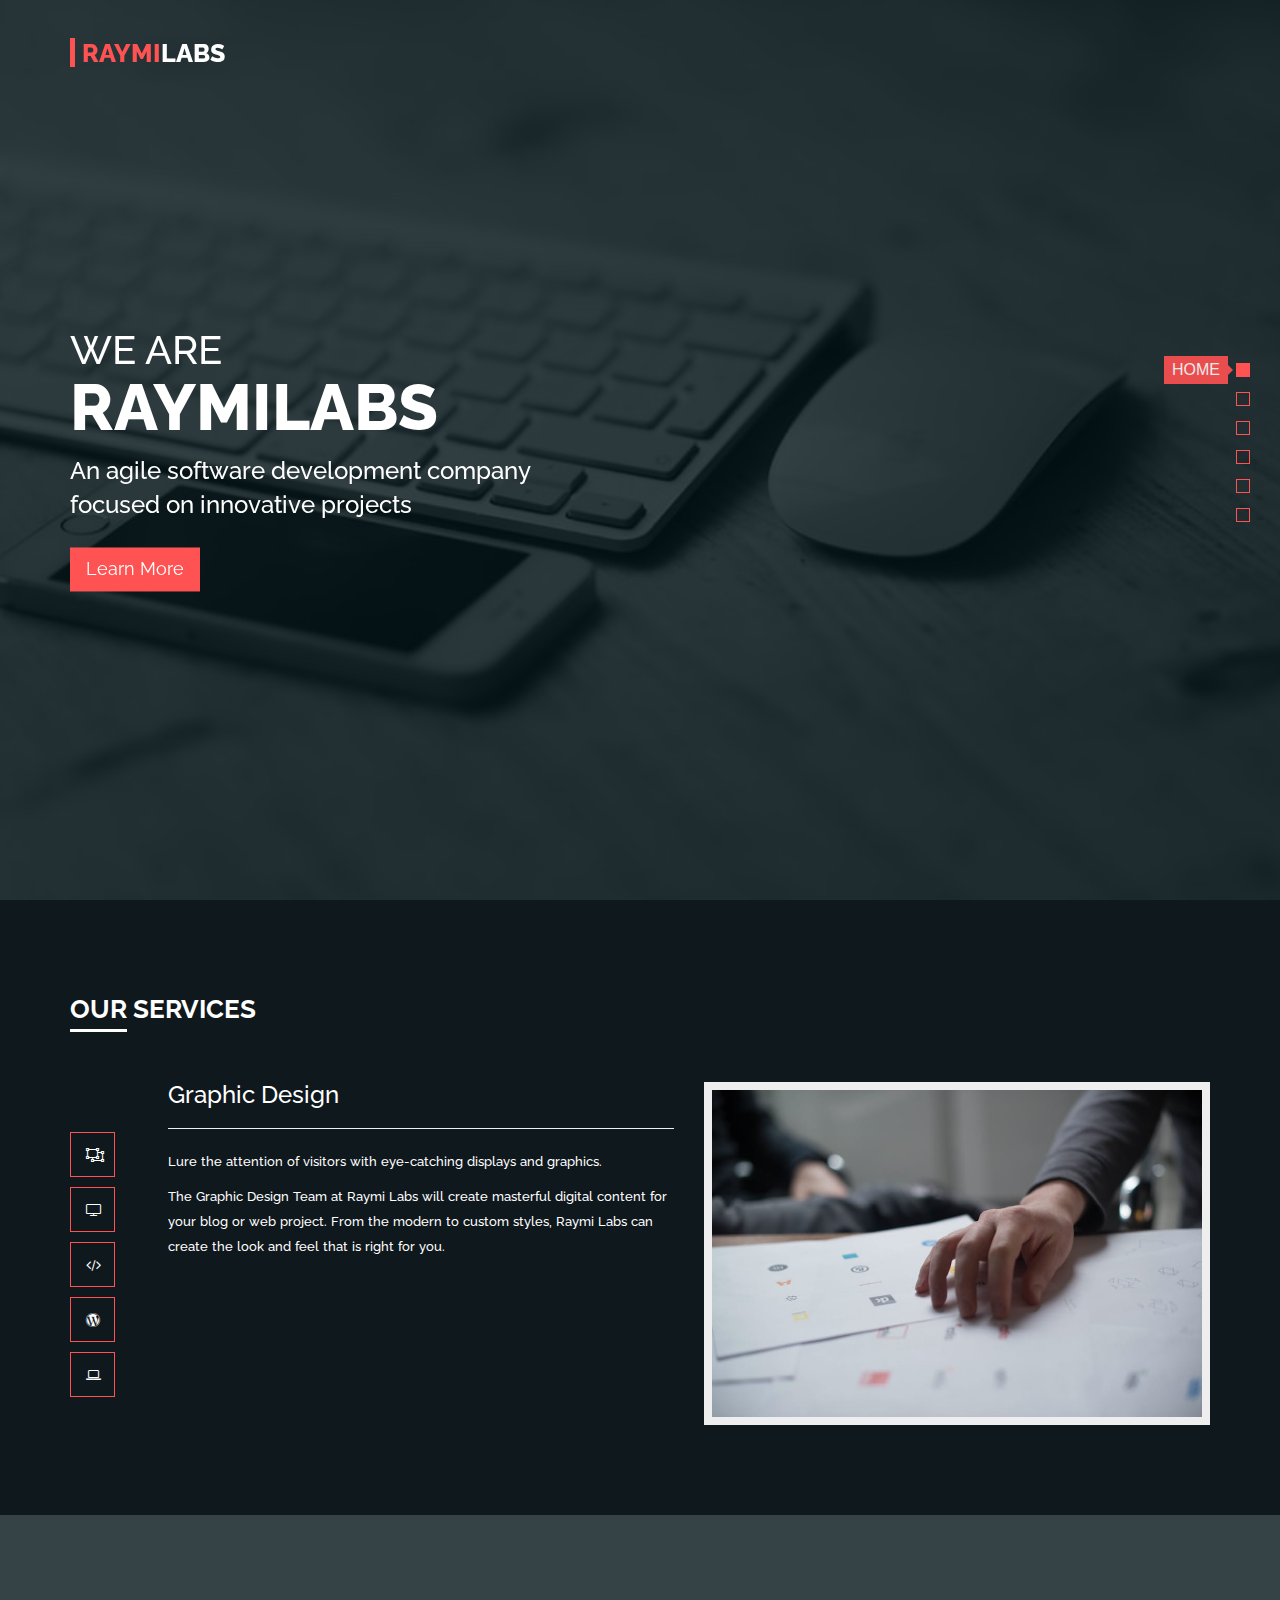
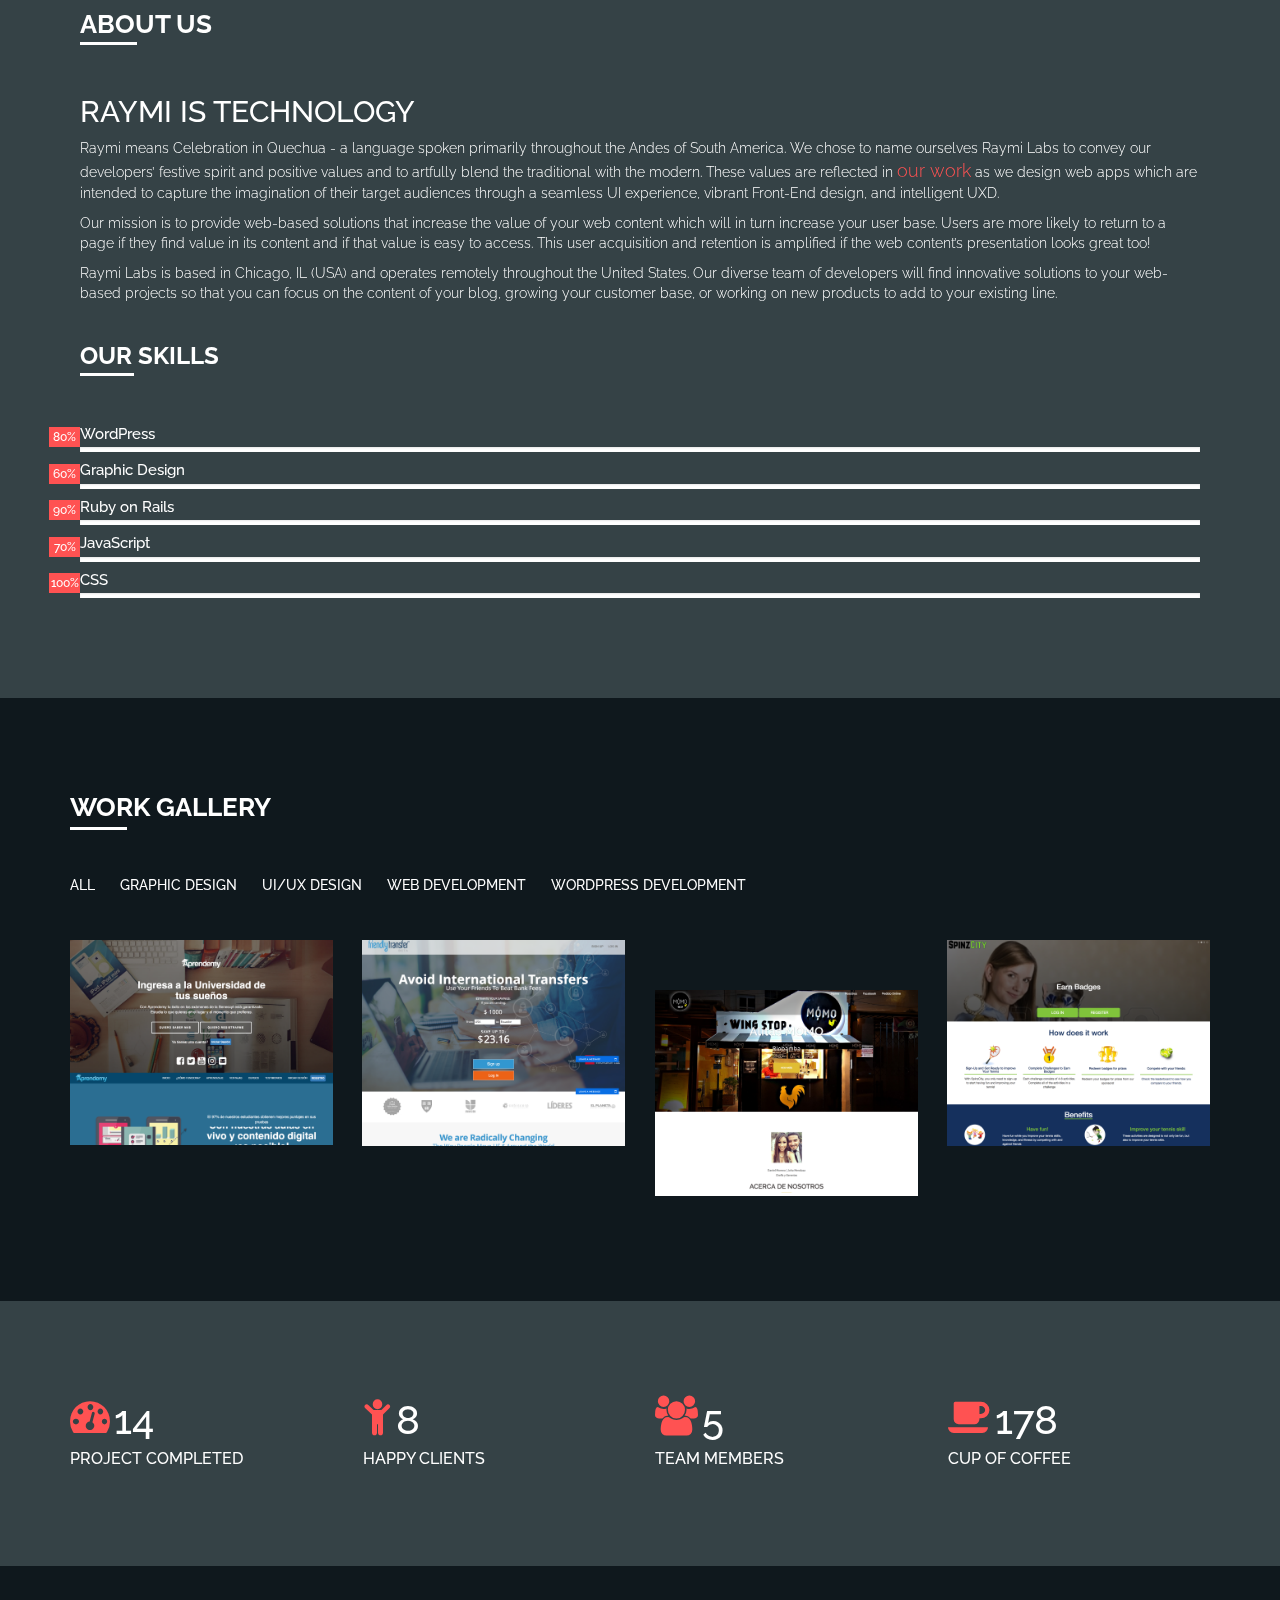
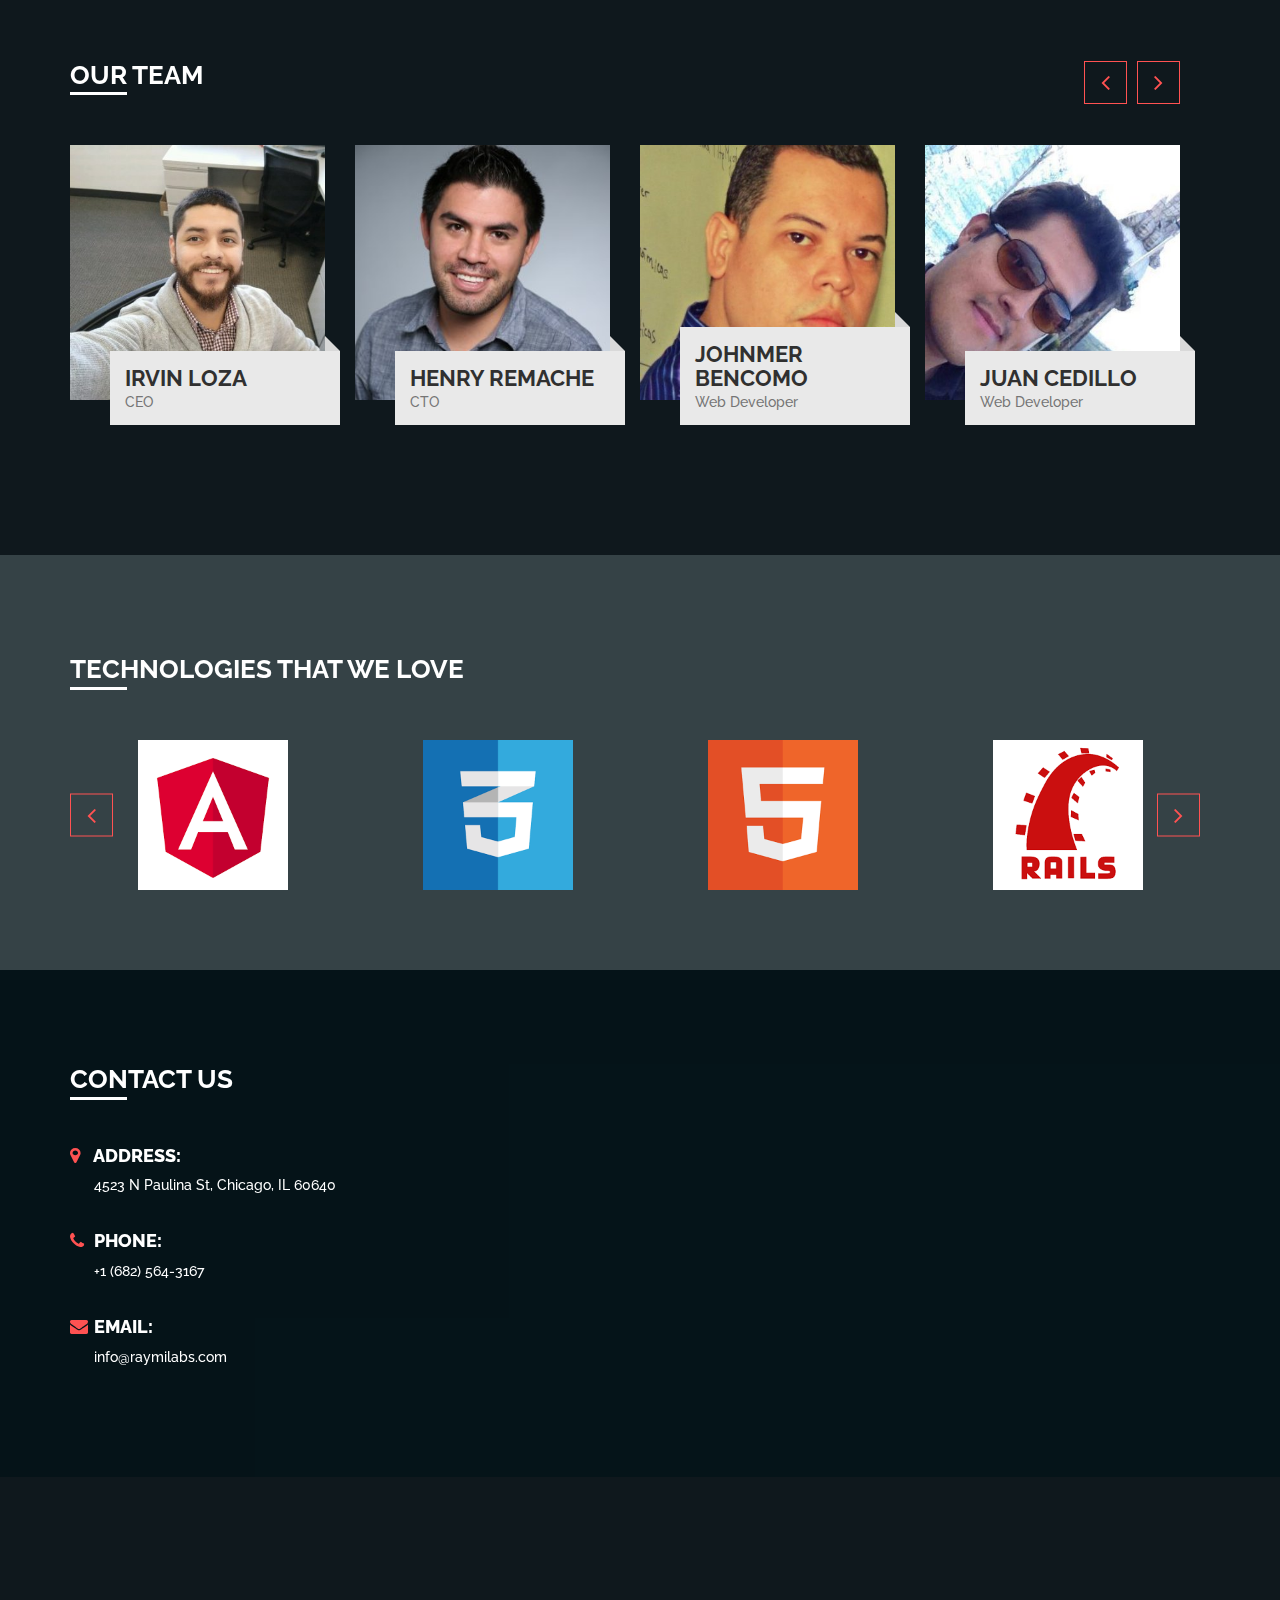
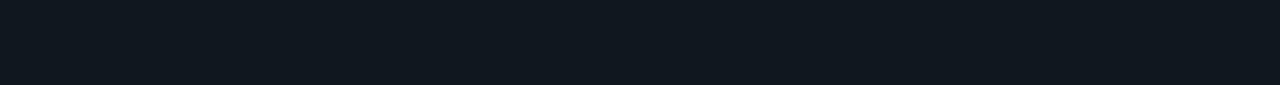
==== commit a52aad3e: "Finish" ====
--- a/index.html
+++ b/index.html
@@ -1,5 +1,3 @@
-
-
 <!DOCTYPE html>
 <!--[if lt IE 7 ]> <html class="ie ie6"> <![endif]-->
 <!--[if IE 7 ]>    <html class="ie ie7"> <![endif]-->
@@ -212,8 +210,9 @@
                                         <div class="col-md-6 service-description">
                                             <h3>Graphic Design</h3>
                                             <hr />
-                                            <p>Lorem ipsum dolor sit amet, consectetur adipisicing elit, sed do eiusmod tempor incididunt ut labore et dolore magna aliqua. Ut enim ad minim veniam, quis nostrud exercitation ullamco laboris nisi ut aliquip ex ea commodo consequat. Duis aute irure dolor in reprehenderit in voluptate velit esse cillum dolore eu fugiat nulla pariatur. Excepteur sint occaecat cupidatat non proident, sunt in culpa qui officia deserunt mollit anim id est laborum.</p>
-                                            <p>Lorem ipsum dolor sit amet, consectetur adipisicing elit, sed do eiusmod tempor incididunt ut labore et dolore magna aliqua. Ut enim ad minim veniam, quis nostrud exercitation ullamco laboris nisi ut aliquip ex ea commodo consequat. Duis aute irure dolor in reprehenderit in voluptate velit esse cillum dolore.</p>
+                                            <p>Lure the attention of visitors with eye-catching displays and graphics.</p>
+
+                                            <p>The Graphic Design Team at Raymi Labs will create masterful digital content for your blog or web project. From the modern to custom styles, Raymi Labs can create the look and feel that is right for you.</p>
                                         </div>
                                         <div class="col-md-6 services-image">
                                             <img src="img/index-photos/design.jpg" alt="" class="img-responsive" />
@@ -237,8 +236,8 @@
                                         <div class="col-md-6 service-description">
                                             <h3>Web Development</h3>
                                             <hr />
-                                            <p>Lorem ipsum dolor sit amet, consectetur adipisicing elit, sed do eiusmod tempor incididunt ut labore et dolore magna aliqua. Ut enim ad minim veniam, quis nostrud exercitation ullamco laboris nisi ut aliquip ex ea commodo consequat. Duis aute irure dolor in reprehenderit in voluptate velit esse cillum dolore eu fugiat nulla pariatur. Excepteur sint occaecat cupidatat non proident, sunt in culpa qui officia deserunt mollit anim id est laborum.</p>
-                                            <p>Lorem ipsum dolor sit amet, consectetur adipisicing elit, sed do eiusmod tempor incididunt ut labore et dolore magna aliqua. Ut enim ad minim veniam, quis nostrud exercitation ullamco laboris nisi ut aliquip ex ea commodo consequat. Duis aute irure dolor in reprehenderit in voluptate velit esse cillum dolore.</p>
+                                            <p>Our team of dedicated professional web developers can help take your project's message to market through custom built websites and web applications.</p>
+                                            <p>Raymi Labs can work with your existing web project and web team; or, if you prefer, we can take over the project for you. We guarantee the value and quality of our work!</p>
                                         </div>
                                         <div class="col-md-6 services-image">
                                             <img src="img/index-photos/webdevelopment.jpg" alt="" class="img-responsive" />
@@ -250,8 +249,7 @@
                                         <div class="col-md-6 service-description">
                                             <h3>WordPress Development</h3>
                                             <hr />
-                                            <p>Lorem ipsum dolor sit amet, consectetur adipisicing elit, sed do eiusmod tempor incididunt ut labore et dolore magna aliqua. Ut enim ad minim veniam, quis nostrud exercitation ullamco laboris nisi ut aliquip ex ea commodo consequat. Duis aute irure dolor in reprehenderit in voluptate velit esse cillum dolore eu fugiat nulla pariatur. Excepteur sint occaecat cupidatat non proident, sunt in culpa qui officia deserunt mollit anim id est laborum.</p>
-                                            <p>Lorem ipsum dolor sit amet, consectetur adipisicing elit, sed do eiusmod tempor incididunt ut labore et dolore magna aliqua. Ut enim ad minim veniam, quis nostrud exercitation ullamco laboris nisi ut aliquip ex ea commodo consequat. Duis aute irure dolor in reprehenderit in voluptate velit esse cillum dolore.</p>
+                                            <p>Let Raymi Labs help you with the development of your WordPress site for a stunning and more appealing web presence. Our work will ensure your WordPress platform is easy to use and memorable for the user.</p>
 
                                         </div>
                                         <div class="col-md-6 services-image">
@@ -602,7 +600,7 @@
             </div>
             <!-- Contact Area End -->
             <!-- Map Area Start -->
-            <div id="map"></div>
+            <!-- <div id="map"></div> -->
             <!-- Map Area End -->
           
             <!-- Footer Widgets End -->
--- a/css/style.css
+++ b/css/style.css
@@ -4,6 +4,19 @@
   width: 150px;
 }
 
+#team {
+  display: none;
+}
+
+/* 31-3 SMALL DEVICES, TABLETS */
+@media screen and (min-width: 768px) {
+    
+
+  #team {
+    display: block;
+  }
+
+}
 
 /*
 
